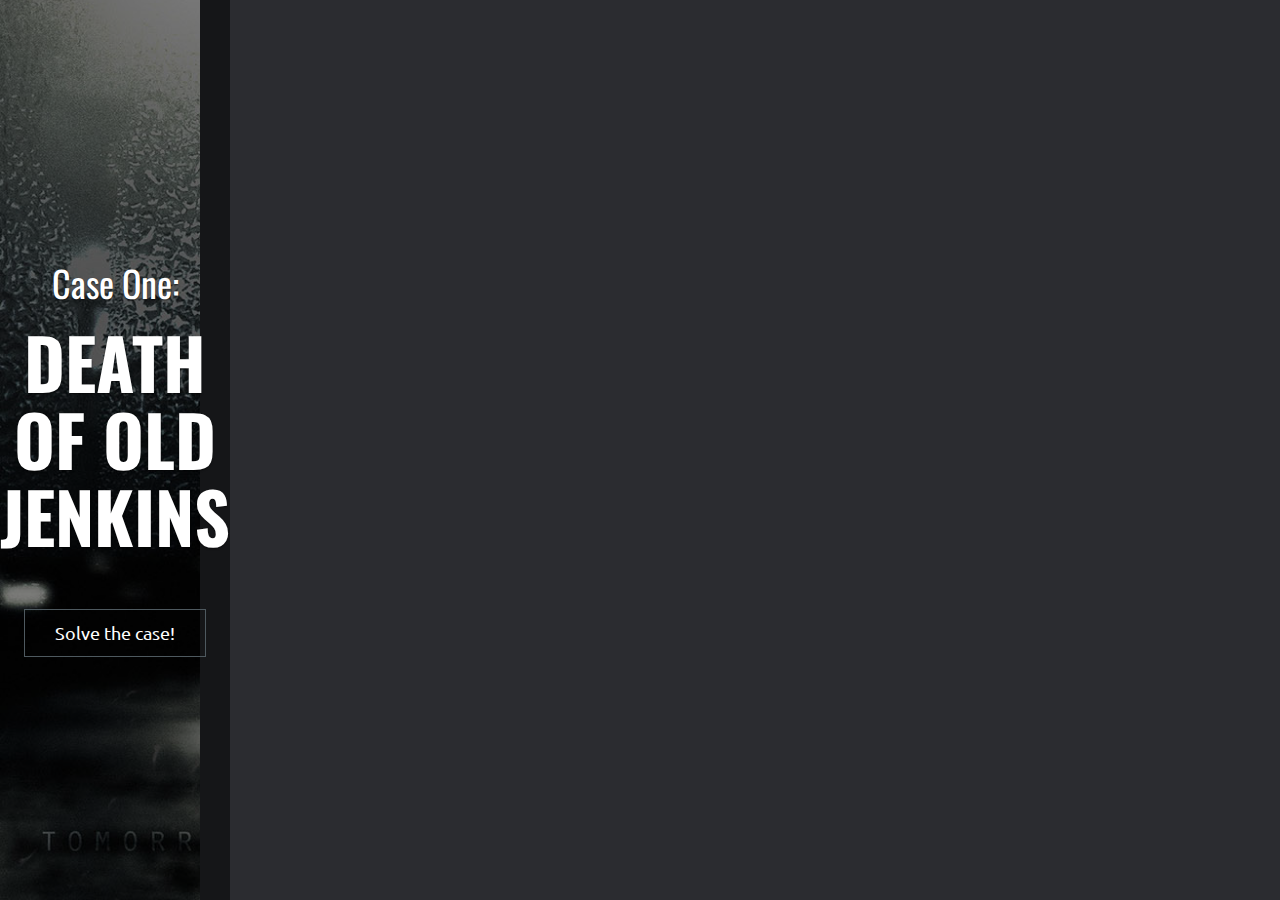
==== docs/index.html @ d70f4d4a "Add files via upload" ====
<!DOCTYPE html>
<!--[if lt IE 7]>      <html class="no-js lt-ie9 lt-ie8 lt-ie7"> <![endif]-->
<!--[if IE 7]>         <html class="no-js lt-ie9 lt-ie8"> <![endif]-->
<!--[if IE 8]>         <html class="no-js lt-ie9"> <![endif]-->
<!--[if gt IE 8]><!--> <html class="no-js"> <!--<![endif]-->
    <head>
		<meta http-equiv="Content-Type" content="text/html; charset=UTF-8">
        <meta name="description" content="Meghna One page parallax responsive HTML Template ">

        <meta name="author" content="Muhammad Morshed">

        <title>UBICxIllumina</title>

		<!-- Mobile Specific Meta
		================================================== -->
        <meta name="viewport" content="width=device-width, initial-scale=1">

		<!-- Favicon -->
		<link rel="shortcut icon" type="image/x-icon" href="img/favicon.png" />

		<!-- CSS
		================================================== -->
		<!-- Fontawesome Icon font -->
        <link rel="stylesheet" href="css/font-awesome.min.css">
		<!-- bootstrap.min css -->
        <link rel="stylesheet" href="css/bootstrap.min.css">
		<!-- Animate.css -->
        <link rel="stylesheet" href="css/animate.css">
		<!-- Owl Carousel -->
        <link rel="stylesheet" href="css/owl.carousel.css">
		<!-- Grid Component css -->
        <link rel="stylesheet" href="css/component.css">
		<!-- Slit Slider css -->
        <link rel="stylesheet" href="css/slit-slider.css">
		<!-- Main Stylesheet -->
        <link rel="stylesheet" href="css/main.css">
		<!-- Media Queries -->
        <link rel="stylesheet" href="css/media-queries.css">

		<!--
		Google Font
		=========================== -->

		<!-- Oswald / Title Font -->
		<link href='http://fonts.googleapis.com/css?family=Oswald:400,300' rel='stylesheet' type='text/css'>
		<!-- Ubuntu / Body Font -->
		<link href='http://fonts.googleapis.com/css?family=Ubuntu:400,300' rel='stylesheet' type='text/css'>

		<!-- Modernizer Script for old Browsers -->
        <script src="js/modernizr-2.6.2.min.js"></script>


		<script>
		  (function(i,s,o,g,r,a,m){i['GoogleAnalyticsObject']=r;i[r]=i[r]||function(){
		  (i[r].q=i[r].q||[]).push(arguments)},i[r].l=1*new Date();a=s.createElement(o),
		  m=s.getElementsByTagName(o)[0];a.async=1;a.src=g;m.parentNode.insertBefore(a,m)
		  })(window,document,'script','//www.google-analytics.com/analytics.js','ga');

		  ga('create', 'UA-54152927-1', 'auto');
		  ga('send', 'pageview');

		</script>

    </head>

    <body id="body">
	    <!--
	    Start Preloader
	    ==================================== -->
		<div id="loading-mask">
			<div class="loading-img">
				<img alt="Meghna Preloader" src="img/preloader.gif"  />
			</div>
		</div>
        <!--
        End Preloader
        ==================================== -->

        <!--
        Welcome Slider
        ==================================== -->
		<section id="home">

            <div id="slitSlider" class="sl-slider-wrapper">
				<div class="sl-slider">

					<!-- single slide item -->
					<div class="sl-slide" data-orientation="horizontal" data-slice1-rotation="-25" data-slice2-rotation="-25" data-slice1-scale="2" data-slice2-scale="2">
						<div class="sl-slide-inner">
							<div class="bg-img bg-img-1"></div>
						<div class="carousel-caption">
							<div>
								<!--<img class="wow fadeInUp" src="img/meghna.png" alt="Meghna"> -->
                <h1 data-wow-duration="500ms"  data-wow-delay="500ms" class="heading animated fadeInRight">Case One:</h1>
								<h2 data-wow-duration="500ms"  data-wow-delay="500ms" class="heading animated fadeInRight">Death of Old Jenkins</h2>
                <a class="btn btn-transparent" href="main.html">Solve the case!</a>
							</div>
						</div>
						</div>
					</div>

					<!-- /single slide item -->

					<!-- single slide item
					<div class="sl-slide" data-orientation="vertical" data-slice1-rotation="10" data-slice2-rotation="-15" data-slice1-scale="1.5" data-slice2-scale="1.5">
						<div class="sl-slide-inner">
							<div class="bg-img bg-img-2"></div>
						<div class="carousel-caption">
							<div>
								<h2 class="heading animated fadeInDown">Highly Responsive</h2>
								<h3 class="animated fadeInUp">With all Mejor Browser support including IE 9</h3>
								<a class="btn btn-green animated fadeInUp" href="#">Get Started</a>
							</div>
						</div>
						</div>
					</div>
					<!-- /single slide item -->

					<!-- single slide item
					<div class="sl-slide" data-orientation="horizontal" data-slice1-rotation="3" data-slice2-rotation="3" data-slice1-scale="2" data-slice2-scale="1">
						<div class="sl-slide-inner">
							<div class="bg-img bg-img-3"></div>
						<div class="carousel-caption">
							<div>
								<h2 class="heading animated fadeInRight">One Page Parallax HTML Template</h2>
								<h3 class="animated fadeInLeft">Clean and Professional Design</h3>
								<a class="btn btn-green animated fadeInUp" href="#">Learn More</a>
							</div>
						</div>
						</div>
					</div>
					<!-- /single slide item -->
<!--
				</div><!-- /sl-slider

				<nav id="nav-arrows" class="nav-arrows">
					<span class="nav-arrow-prev">Previous</span>
					<span class="nav-arrow-next">Next</span>
				</nav>

				<nav id="nav-dots" class="nav-dots">
					<span class="nav-dot-current"></span>
					<span></span>
					<span></span>
				</nav>

			</div><!-- /slider-wrapper -->
		</section>
		<!--/#home section-->

        <!--
        Fixed Navigation
        ==================================== -->



        <!--
        End Fixed Navigation
        ==================================== -->

		<!--
		Start About Section
		==================================== -->

					<!-- End About item -->


					<!-- About item -->




		<!--
		Start Main Features
		==================================== -->




		<!-- Start Services Section
		==================================== -->


		<!-- Start Portfolio Section
		=========================================== -->



		<!-- Start Team Skills
		=========================================== -->


		<!-- Start Our Team
		=========================================== -->


		<!-- Start Twitter Feed
		=========================================== -->

		<!--
		Start Blog Section
		=========================================== -->


		<!-- end Contact Area
		========================================== -->
<!--
		<footer id="footer" class="bg-one">
			<div class="container">
			    <div class="row wow fadeInUp" data-wow-duration="500ms">
					<div class="col-lg-12">
-->
						<!-- Footer Social Links -->
	<!--					<div class="social-icon">
							<ul>
								<li><a href="#"><i class="fa fa-facebook"></i></a></li>
								<li><a href="#"><i class="fa fa-twitter"></i></a></li>
								<li><a href="#"><i class="fa fa-google-plus"></i></a></li>
								<li><a href="#"><i class="fa fa-youtube"></i></a></li>
								<li><a href="#"><i class="fa fa-linkedin"></i></a></li>
								<li><a href="#"><i class="fa fa-dribbble"></i></a></li>
								<li><a href="#"><i class="fa fa-pinterest"></i></a></li>
							</ul>
						</div>
						<!--/. End Footer Social Links -->

						<!-- copyright -->
<!--						<div class="copyright text-center">
							<a href="index.html">
							<!--	<img src="img/logo-meghna.png" alt="Meghna" />
							</a>
							<br />

							<p>Design And Developed by <a href="http://www.themefisher.com"> Themefisher Team</a>. Copyright &copy; 2015. All Rights Reserved.</p>
						</div>
						<!-- /copyright

					</div>
				</div> <!-- end row
			</div> <!-- end container
		</footer> <!-- end footer
-->
		<!-- Back to Top
		============================== -->
		<a href="javascript:;" id="scrollUp">
			<i class="fa fa-angle-up fa-2x"></i>
		</a>

		<!-- end Footer Area
		========================================== -->

		<!--
		Essential Scripts
		=====================================-->

		<!-- Main jQuery -->
		<script src="js/jquery-1.11.0.min.js"></script>
		<!-- Bootstrap 3.1 -->
		<script src="js/bootstrap.min.js"></script>
		<!-- Slitslider -->
		<script src="js/jquery.slitslider.js"></script>
		<script src="js/jquery.ba-cond.min.js"></script>
		<!-- Parallax -->
		<script src="js/jquery.parallax-1.1.3.js"></script>
		<!-- Owl Carousel -->
		<script src="js/owl.carousel.min.js"></script>
		<!-- Portfolio Filtering -->
		<script src="js/jquery.mixitup.min.js"></script>
		<!-- Custom Scrollbar -->
		<script src="js/jquery.nicescroll.min.js"></script>
		<!-- Jappear js -->
		<script src="js/jquery.appear.js"></script>
		<!-- Pie Chart -->
		<script src="js/easyPieChart.js"></script>
		<!-- jQuery Easing -->
		<script src="js/jquery.easing-1.3.pack.js"></script>
		<!-- tweetie.min -->
		<script src="js/tweetie.min.js"></script>
		<!-- Google Map API -->
		<script type="text/javascript" src="http://maps.google.com/maps/api/js?sensor=false"></script>
		<!-- Highlight menu item -->
		<script src="js/jquery.nav.js"></script>
		<!-- Sticky Nav -->
		<script src="js/jquery.sticky.js"></script>
		<!-- Number Counter Script -->
		<script src="js/jquery.countTo.js"></script>
		<!-- wow.min Script -->
		<script src="js/wow.min.js"></script>
		<!-- For video responsive -->
		<script src="js/jquery.fitvids.js"></script>
		<!-- Grid js -->
		<script src="js/grid.js"></script>
		<!-- Custom js -->
		<script src="js/custom.js"></script>

    </body>
</html>
---- docs/css/component.css ----
#og-grid > .mix{
	display: none;
}

.og-grid {
	list-style: none;
	padding: 20px 0;
	margin: 0 auto;
	text-align: center;
	width: 100%;
}

.og-grid li {
	display: inline-block;
	margin: 0 0 3px 0;
	vertical-align: top;
	height: 250px;
    width: 300px;
}

.og-grid li > a,
.og-grid li > a img {
	border: none;
	outline: none;
	display: block;
	position: relative;
    max-width: 100%;
    height: 250px;
}

.og-grid li.og-expanded > a::after {
	top: auto;
	border: solid transparent;
	content: " ";
	height: 0;
	width: 0;
	position: absolute;
	pointer-events: none;
	border-bottom-color: #43464B;
	border-width: 15px;
	left: 50%;
	margin: -20px 0 0 -15px;
}

.og-expander {
	position: absolute;
	background-color: rgba(242,242,242,.1);
	top: auto;
	left: 0;
	width: 100%;
	margin-top: 10px;
	text-align: left;
	height: 0;
	overflow: hidden;
}

.og-expander-inner {
	padding: 50px 30px;
	height: 100%;
    color: #ddd;
}

.og-close {
	position: absolute;
	width: 40px;
	height: 40px;
	top: 20px;
	right: 20px;
	cursor: pointer;
}

.og-close::before,
.og-close::after {
	content: '';
	position: absolute;
	width: 100%;
	top: 50%;
	height: 1px;
	background: #888;
	-webkit-transform: rotate(45deg);
	-moz-transform: rotate(45deg);
	transform: rotate(45deg);
}

.og-close::after {
	-webkit-transform: rotate(-45deg);
	-moz-transform: rotate(-45deg);
	transform: rotate(-45deg);
}

.og-close:hover::before,
.og-close:hover::after {
	background: #fff;
}

.og-fullimg,
.og-details {
	width: 50%;
	float: left;
	height: 100%;
	overflow: hidden;
	position: relative;
}

.og-details {
	padding: 0 40px 0 20px;
}

.og-fullimg {
	text-align: center;
}

.og-fullimg img {
	display: inline-block;
	max-height: 100%;
	max-width: 100%;
}

.og-details h3 {
	font-size: 28px;
	font-weight: 300;
	margin-bottom: 10px;
	padding: 40px 0 10px;
	text-transform: capitalize;
}

.og-details p {
	font-weight: 400;
	font-size: inherit;
	line-height: 22px;
	color: inherit;
}

.og-details a {
	font-size: 16px;
	color: #999;
	text-transform: capitalize;
	padding: 10px 20px;
	border: 2px solid #999;
	display: inline-block;
	margin: 30px 0 0;
	outline: none;
}

.og-details a::before {
	content: '\2192';
    display: inline-block;
    float: right;
    margin-left: 10px;
}

.og-details a:hover {
	border-color: #ddd;
	color: #ddd;
}

.og-loading {
	width: 20px;
	height: 20px;
	border-radius: 50%;
	background: #ddd;
	box-shadow: 0 0 1px #ccc, 15px 30px 1px #ccc, -15px 30px 1px #ccc;
	position: absolute;
	top: 50%;
	left: 50%;
	margin: -25px 0 0 -25px;
	-webkit-animation: loader 0.5s infinite ease-in-out both;
	-moz-animation: loader 0.5s infinite ease-in-out both;
	animation: loader 0.5s infinite ease-in-out both;
}

@-webkit-keyframes loader {
	0% { background: #ddd; }
	33% { background: #ccc; box-shadow: 0 0 1px #ccc, 15px 30px 1px #ccc, -15px 30px 1px #ddd; }
	66% { background: #ccc; box-shadow: 0 0 1px #ccc, 15px 30px 1px #ddd, -15px 30px 1px #ccc; }
}

@-moz-keyframes loader {
	0% { background: #ddd; }
	33% { background: #ccc; box-shadow: 0 0 1px #ccc, 15px 30px 1px #ccc, -15px 30px 1px #ddd; }
	66% { background: #ccc; box-shadow: 0 0 1px #ccc, 15px 30px 1px #ddd, -15px 30px 1px #ccc; }
}

@keyframes loader {
	0% { background: #ddd; }
	33% { background: #ccc; box-shadow: 0 0 1px #ccc, 15px 30px 1px #ccc, -15px 30px 1px #ddd; }
	66% { background: #ccc; box-shadow: 0 0 1px #ccc, 15px 30px 1px #ddd, -15px 30px 1px #ccc; }
}

@media screen and (max-width: 830px) {

	.og-expander h3 { font-size: 32px; }
	.og-expander p { font-size: 13px; }
	.og-expander a { font-size: 12px; }

}

@media screen and (max-width: 650px) {

	.og-fullimg { display: none; }
	.og-details { float: none; width: 100%; }
	
}
---- docs/css/slit-slider.css ----
.sl-slider-wrapper {
	width: 800px;
	height: 400px;
	margin: 0 auto;
	position: relative;
	overflow: hidden;
}

.sl-slider {
	position: absolute;
	top: 0;
	left: 0;
}

/* Slide wrapper and slides */

.sl-slide,
.sl-slides-wrapper,
.sl-slide-inner {
	position: absolute;
	width: 100%;
	height: 100%;
	top: 0;
	left: 0;
} 

.sl-slide {
	z-index: 1;
}

/* The duplicate parts/slices */

.sl-content-slice {
	overflow: hidden;
	position: absolute;
	-webkit-box-sizing: content-box;
	-moz-box-sizing: content-box;
	box-sizing: content-box;
	background: #fff;
	-webkit-backface-visibility: hidden;
	-moz-backface-visibility: hidden;
	-o-backface-visibility: hidden;
	-ms-backface-visibility: hidden;
	backface-visibility: hidden;
	opacity : 1;
}

/* Horizontal slice */

.sl-slide-horizontal .sl-content-slice {
	width: 100%;
	height: 50%;
	left: -200px;
	-webkit-transform: translateY(0%) scale(1);
	-moz-transform: translateY(0%) scale(1);
	-o-transform: translateY(0%) scale(1);
	-ms-transform: translateY(0%) scale(1);
	transform: translateY(0%) scale(1);
}

.sl-slide-horizontal .sl-content-slice:first-child {
	top: -200px;
	padding: 200px 200px 0px 200px;
}

.sl-slide-horizontal .sl-content-slice:nth-child(2) {
	top: 50%;
	padding: 0px 200px 200px 200px;
}

/* Vertical slice */

.sl-slide-vertical .sl-content-slice {
	width: 50%;
	height: 100%;
	top: -200px;
	-webkit-transform: translateX(0%) scale(1);
	-moz-transform: translateX(0%) scale(1);
	-o-transform: translateX(0%) scale(1);
	-ms-transform: translateX(0%) scale(1);
	transform: translateX(0%) scale(1);
}

.sl-slide-vertical .sl-content-slice:first-child {
	left: -200px;
	padding: 200px 0px 200px 200px;
}

.sl-slide-vertical .sl-content-slice:nth-child(2) {
	left: 50%;
	padding: 200px 200px 200px 0px;
}

/* Content wrapper */
/* Width and height is set dynamically */
.sl-content-wrapper {
	position: absolute;
}

.sl-content {
	width: 100%;
	height: 100%;
	background: #fff;
}

/* Default styles for background colors */
.sl-slide-horizontal .sl-slide-inner {
	background: #ddd;
}

.sl-slide-vertical .sl-slide-inner {
	background: #ccc;
}

/* ======================================================================================== */
/*	Custom Style
/* ======================================================================================== */

#home .sl-slider-wrapper {
	width: 100%;
	overflow: hidden;
	position: relative;
}

#home .bg-img {
	padding: 200px;
	-webkit-box-sizing: content-box;
	-moz-box-sizing: content-box;
	box-sizing: content-box;
	position: absolute;
	top: -200px;
	left: -200px;
	width: 100%;
	height: 100%;
	-webkit-background-size: cover;
	-moz-background-size: cover;
	background-size: cover;
	background-position: center center;
}

/* Custom navigation arrows */

.nav-arrows span {
	position: absolute;
	z-index: 2000;
	top: 50%;
	width: 40px;
	height: 40px;
	border: 8px solid #ddd;
	border: 8px solid rgba(150,150,150,0.4);
	text-indent: -90000px;
	margin-top: -40px;
	cursor: pointer;
	
	-webkit-transform: rotate(45deg);
	-moz-transform: rotate(45deg);
	-o-transform: rotate(45deg);
	-ms-transform: rotate(45deg);
	transform: rotate(45deg);
}

.nav-arrows span:hover {
	border-color: rgba(150,150,150,0.9);
}

.nav-arrows span.nav-arrow-prev {
	left: 5%;
	border-right: none;
	border-top: none;
}

.nav-arrows span.nav-arrow-next {
	right: 5%;
	border-left: none;
	border-bottom: none;
}

/* Custom navigation dots */

.nav-dots {
	text-align: center;
	position: absolute;
	bottom: 2%;
	height: 30px;
	width: 100%;
	left: 0;
	z-index: 1000;
	display: none;
}

.nav-dots span {
	display: inline-block;
	position: relative;
	width: 16px;
	height: 16px;
	border-radius: 50%;
	margin: 3px;
	background: #ddd;
	background: rgba(150,150,150,0.4);
	cursor: pointer;
	box-shadow: 
		0 1px 1px rgba(255,255,255,0.4), 
		inset 0 1px 1px rgba(0,0,0,0.1);
}

#home .nav-dots span {
	background: rgba(150,150,150,0.1);
	margin: 6px;
	-webkit-transition: all 0.2s;
	-moz-transition: all 0.2s;
	-ms-transition: all 0.2s;
	-o-transition: all 0.2s;
	transition: all 0.2s;
	box-shadow: 
		0 1px 1px rgba(255,255,255,0.4), 
		inset 0 1px 1px rgba(0,0,0,0.1),
		0 0 0 2px rgba(255,255,255,0.5);
}

#home .nav-dots span.nav-dot-current,
#home .nav-dots span:hover {
	box-shadow: 
		0 1px 1px rgba(255,255,255,0.4), 
		inset 0 1px 1px rgba(0,0,0,0.1),
		0 0 0 5px rgba(255,255,255,0.5);
}

.nav-dots span.nav-dot-current:after {
	content: "";
	position: absolute;
	width: 10px;
	height: 10px;
	top: 3px;
	left: 3px;
	border-radius: 50%;
	background: rgba(255,255,255,0.8);
}

/* Content elements */

#home .bg-img-1 {
	background-image: url(../img/slides/1.jpg);
}
#home .bg-img-2 {
	background-image: url(../img/slides/2.jpg);
}
#home .bg-img-3 {
	background-image: url(../img/slides/3.jpg);
}
---- docs/css/main.css ----
/*
Template Name: Meghna Responsive HTML5/CSS3 Portfolio Template
Author: Muhammad Morshed
Author URI: http://themeforest.net/user/morsheds
Description: Meghna Responsive HTML5/CSS3 Portfolio Template
Version: 1.0
Tags: one-page, single-page, portfolio, custom-colors, post-formats, responsive, html5, css3
*/


/* Table of Content
==================================================
	#Home
	#Navigation
	#About
	#Service
	#Portfolio
	#Our Team
	#Pricing
	#Blog
	#Contact
*/


/*=================================================================
	Basic Setup
==================================================================*/

body {
    background-color: #2B2C30;
	font-family: 'Ubuntu', 'Arial', sans-serif;
    line-height: 1.5;
    color: #ddd;
}

ol, ul {
    margin: 0;
    padding: 0;
    list-style: none;
}

figure {
    margin: 0;
}

a {
    color: #fff;
	
	-webkit-transition: all .3s ease-in 0s;
	   -moz-transition: all .3s ease-in 0s;
		 -o-transition: all .3s ease-in 0s;
			transition: all .3s ease-in 0s;
}

iframe {
    border: 0;
}

a, a:focus, a:hover {
    text-decoration: none;
    outline: 0;
}

a:focus, a:hover {
    color: #6CB670;
}

h1, h2, h3, h4, h5, h6 {
    font-family: oswald;
    font-weight: 400;
}

.kill-margin-bottom {
	margin-bottom: 0 !important;
}

.btn {
    background-color: transparent;
    color: #fff;
    padding: 10px 30px;
	border-radius: 0;
    margin-top: 15px;
	
	-webkit-transition: all .5s ease-in 0s;
	   -moz-transition: all .5s ease-in 0s;
		 -o-transition: all .5s ease-in 0s;
			transition: all .5s ease-in 0s;
}

.btn:focus {
	color: #ddd;
}

.btn-green {
    background-color: #6cb670;
}

.btn-green:focus, 
.btn-green:hover {
    background-color: #2F383D;
	color: #fff;
}

.btn-transparent {
	border: 1px solid #4e595f;
}

.btn-transparent:focus {
    background-color: transparent;
    border-color: #6cb670;
}

.btn-transparent:hover {
    background-color: #6cb670;
	border: 1px solid transparent;
    color: #fff;
}

.form-control {
	background-color: #2f383d;
	border-radius: 0;
	padding: 5px 10px;
	border: 0 none;
	color: #ddd;
}

.form-control:focus {
	box-shadow: 0 0 0;
}

.form-control::-webkit-input-placeholder { /*  Chrome, Safari, Opera  */
   color: #ddd;
}

.form-control:-moz-placeholder { /* Firefox 18- */
   color: #ddd;  
}

.form-control::-moz-placeholder {  /* Firefox 19+ */
   color: #ddd;  
}

.form-control:-ms-input-placeholder {  /*  Internet Explorer  */
   color: #ddd;  
}


#loading-mask {
    background: #333439;
    height: 100%;
    left: 0;
    opacity: 1;
    filter: alpha(opacity=100);
    position: fixed;
    text-align: center;
    top: 0;
    width: 100%;
    z-index: 999999999;
}

.loading-img {
    height: 100%;
    left: 0;
    position: fixed;
    top: 50%;
    width: 100%;
}

.border {
    border-top: 1px solid #fff;
    height: 1px;
    margin: 15px auto 0;
    position: relative;
    width: 35%;
}

.border:before {
    background-color: #fff;
    border: 1px ridge #fff;
    content: "";
    height: 10px;
    left: 50%;
    margin-left: -20px;
    position: absolute;
    top: -5px;
    width: 40px;
}

.title {
    padding-bottom: 60px;
}

.title h2 {
    text-transform: uppercase;
    font-weight: 700;
    font-size: 38px;
    color: #fff;
}

.color {
    color: #6CB670;
}

.sub-title {
    padding: 0 0 50px;
}

.sub-title > h3 {
    border-left: 3px solid #ddd;
    border-right: 3px solid #ddd;
    display: inline-block;
    padding: 5px 25px;
    text-transform: uppercase;
}

.btn.active:focus, .btn:active:focus, .btn:focus {
    outline: 0;
}

.bg-one {
    background-color: #333439;
}

.parallax-section {
	background-attachment: fixed !important;
	background-position: center center;
	background-repeat: no-repeat;
	background-size: cover;
}


/*=================================================================
	Home Slider
==================================================================*/

#home {
    position: relative;
}

#slitSlider .carousel-caption {
	padding: 0;
    display: table;
    height: 100%;
    width: 100%;
    min-height: 100%;
    left: 0;
    top: 0;
    z-index: 11;
	background-color: rgba(0,0,0,.5);
}

#slitSlider .carousel-caption a {
    font-size: 18px;
}

#slitSlider .carousel-caption > div {
    vertical-align: middle;
    display: table-cell;
}

#slitSlider .carousel-caption h2 {
    color: #FFF;
    font-family: Oswald, sans-serif;
    font-size: 70px;
    font-weight: 700;
    margin-bottom: 40px;
    text-transform: uppercase;
}

#slitSlider .carousel-caption h3 {
    color: #FFF;
    font-family: Oswald, sans-serif;
    font-size: 40px;
    font-weight: 700;
    margin-bottom: 59px;
}



/*=================================================================
	Navigation
==================================================================*/

.navbar-inverse {
	background-color: #2B2C30;
	width: 100%;
	z-index: 99;
}

.navbar {
  border-bottom: 1px solid #666;
  margin-bottom: 0;
}

.navbar-brand {
	height: auto;
	padding: 8px 0;
}

.navbar-brand h1 {
	margin: 0;
}

.navbar-inverse .navbar-nav > li > a {
    color: #fff;
    font-size: 14px;
    line-height: 26px;
    padding: 20px 15px;

	-webkit-transition: background .5s ease-in-out 0s;
	   -moz-transition: background .5s ease-in-out 0s;
		 -o-transition: background .5s ease-in-out 0s;
			transition: background .5s ease-in-out 0s;
}

.navbar-inverse .navbar-nav > li.current > a {
    color: #6cb670;
    background-color: #2f3238;
}

.navbar-inverse .navbar-nav > li > a:hover {
    color: #6cb670;
}


/*=================================================================
	About us section
==================================================================*/

#about {
    padding: 70px 0;
}

.icon-box {
	position: relative;
	width: 160px; 
	height: 92.38px;
	background-color: transparent;
	margin: 46.19px auto 60px;
	padding: 20px 0;
	border-left: solid 3px #ddd;
	border-right: solid 3px #ddd;
	
	-webkit-transform: translateZ(0px);
	   -moz-transform: translateZ(0px);
		-ms-transform: translateZ(0px);
		 -o-transform: translateZ(0px);
			transform: translateZ(0px);

	-webkit-transition-duration: 0.3s;
	   -moz-transition-duration: 0.3s;
		 -o-transition-duration: 0.3s;
			transition-duration: 0.3s;

	-webkit-transition-property: transform;
	   -moz-transition-property: transform;
		 -o-transition-property: transform;
			transition-property: transform;
}

.icon-box:hover {
	-webkit-transform: translateY(-10px);
	   -moz-transform: translateY(-10px);
		-ms-transform: translateY(-10px);
		 -o-transform: translateY(-10px);
			transform: translateY(-10px);
}

.icon-box:before,
.icon-box:after {
	content: "";
	position: absolute;
	z-index: 1;
	width: 113.14px;
	height: 113.14px;
	background-color: inherit;
	left: 20.4315px;

	-webkit-transform: scaleY(0.5774) rotate(-45deg);
	   -moz-transform: scaleY(0.5774) rotate(-45deg);
		-ms-transform: scaleY(0.5774) rotate(-45deg);
		 -o-transform: scaleY(0.5774) rotate(-45deg);
			transform: scaleY(0.5774) rotate(-45deg);
}

.icon-box:before {
	top: -56.5685px;
	border-top: solid 4.2426px #ddd;
	border-right: solid 4.2426px #ddd;
}

.icon-box:after {
	bottom: -56.5685px;
	border-bottom: solid 4.2426px #ddd;
	border-left: solid 4.2426px #ddd;
}

/*=================================================================
	Our Benefits
==================================================================*/

#main-features {
    padding: 70px 0;
}

.feature-media {
	margin-bottom: 30px;
}

.feature-desc a {
	margin-right: 20px;
}


/*=================================================================
	Item counter section
==================================================================*/

#counter {
    background-image: url(../img/parallax/city.jpg);
    padding: 70px 0;
}

.counters-item {
    border: 1px solid #4e595f;
    padding-bottom: 30px;
}

.counters-item > div {
    margin: 10px 0;
}

.counters-item span {
    display: inline;
    font-family: Oswald, sans-serif;
    font-size: 35px;
    line-height: 50px;
}

.counters-item i {
    margin-bottom: 15px;
}

.counters-item h3 {
	font-family: Ubuntu,sans-serif;
	font-size: 20px;
	margin: 0;
}


/*=================================================================
	Services section
==================================================================*/

#services {
    padding: 70px 0 100px;
}

#services .title {
    padding-bottom: 125px;
}

.service-block {
    padding: 50px 20px;
    border-left: 1px solid #4e595f;
    border-top: 1px solid #4e595f;
    margin-bottom: 40px;
	
	-webkit-box-shadow:2px 2px 5px rgba(44, 44, 44, .3), 13px 13px 0 rgba(256, 256, 256, .7);
	   -moz-box-shadow:2px 2px 5px rgba(44, 44, 44, .3), 13px 13px 0 rgba(256, 256, 256, .7);
			box-shadow:2px 2px 5px rgba(44, 44, 44, .3), 13px 13px 0 rgba(256, 256, 256, .7);
}

.service-icon {
    margin-bottom: 40px;
}

.service-block h3 {
	text-transform: uppercase;
}



/*=================================================================
	Portfolio section
==================================================================*/

#showcase {
    padding: 75px 0;
}

.portfolio-filter {
    margin-bottom: 15px;
}

.portfolio-filter ul li {
    display: inline;
}

.portfolio-filter ul li a {
	color: #ddd;
	display: inline-block;
	font-size: 14px;
	margin: 0 10px;
	padding: 5px 15px;
	position: relative;
}

.portfolio-filter ul li a::before {
	position: absolute;
	top: 0;
	left: 0;
	width: 100%;
	height: 2px;
	background: #63B670;
	content: '';
	
	-webkit-transition: top 0.3s;
	   -moz-transition: top 0.3s;
		 -o-transition: top 0.3s;
			transition: top 0.3s;
}

.portfolio-filter ul li a::after {
	position: absolute;
	top: 0;
	left: 0;
	width: 2px;
	height: 2px;
	background: #63B670;
	content: '';
	
	-webkit-transition: height 0.3s;
	   -moz-transition: height 0.3s;
		 -o-transition: height 0.3s;
			transition: height 0.3s;
}

.portfolio-filter ul li a:hover::before {
	top: 100%;
	opacity: 1;
}

.portfolio-filter ul li a:hover::after {
	height: 100%;
}

.og-grid .mix > a {
	display:block;
	overflow:hidden;
	position:relative;
}

.og-grid .mix a img {
	-webkit-transition: all 0.6s ease 0s;
	   -moz-transition: all 0.6s ease 0s;
		 -o-transition: all 0.6s ease 0s;
			transition: all 0.6s ease 0s;
}

.og-grid .mix a:hover img {
	-webkit-transform: scale(1.4) rotate(15deg);
	   -moz-transform: scale(1.4) rotate(15deg);
		-ms-transform: scale(1.4) rotate(15deg);
		 -o-transform: scale(1.4) rotate(15deg);
			transform: scale(1.4) rotate(15deg);
}

.hover-mask {
    top: 0;
    left: 0;
    width: 100%;
    height: 100%;
    position: absolute;
    background-color: rgba(43, 44, 48, 0.8);
	
	opacity: 0;
	filter: alpha(opacity=0);
	
	-webkit-transition: all 600ms ease-out 0s;	
	   -moz-transition: all 600ms ease-out 0s;
		 -o-transition: all 600ms ease-out 0s;
		    transition: all 600ms ease-out 0s;
		  
	-webkit-transform: rotateY(180deg) scale(0.5,0.5);
	   -moz-transform: rotateY(180deg) scale(0.5,0.5);
		-ms-transform: rotateY(180deg) scale(0.5,0.5);
		 -o-transform: rotateY(180deg) scale(0.5,0.5);
			transform: rotateY(180deg) scale(0.5,0.5);	
}

.hover-mask h3 {
	color: #ddd;
	font-size: 20px;
	position: relative;
	text-transform: uppercase;
	top: 110px;
}

.hover-mask span {
	border: 2px solid #ddd;
	border-radius: 50px;
	color: #ddd;
	display: inline-block;
	height: 50px;
	left: 42%;
	padding: 11px 0;
	position: absolute;
	text-align: center;
	top: 22%;
	width: 50px;
}

.og-grid .mix a:hover .hover-mask {
	opacity: 1;
	filter: alpha(opacity=100);
	
	-webkit-transform: rotateY(0deg) scale(1,1);
	   -moz-transform: rotateY(0deg) scale(1,1);
		-ms-transform: rotateY(0deg) scale(1,1);
		 -o-transform: rotateY(0deg) scale(1,1);
		    transform: rotateY(0deg) scale(1,1);
}


/*=================================================================
	Our skills
==================================================================*/

#team-skills {
    padding: 70px 0;
    background-image: url(../img/parallax/skills.jpg);
}

.skill-chart > h3 {
    border-bottom: 1px solid;
    margin: 25px 0 15px;
    padding-bottom: 10px;
}

.chart {
    display: block;
    position: relative;
}

.percent {
    display: inline-block;
    font-size: 1.6em;
    height: 150px;
    line-height: 150px;
    text-align: center;
    width: 150px;
    z-index: 2;
}

.chart canvas {
    left: 50%;
    margin-left: -75px;
    position: absolute;
    top: 0;
}

.percent:after {
    content: '%';
    margin-left: .1em;
    font-size: .8em;
}



/*=================================================================
	Our Team
==================================================================*/

#our-team {
    padding: 70px 0;
}

.about-team {
    color: #fff;
    padding-bottom: 40px;
}

.about-team .title h1 {
    color: #fff;
}

.team-mate {
	background-color: #303136;
	border: 1px solid #4e595f;
}

.member-photo {
	overflow: hidden;
	position: relative;
}

.member-photo img {
	-webkit-transition: all 0.6s ease 0s;
	   -moz-transition: all 0.6s ease 0s;
		 -o-transition: all 0.6s ease 0s;
			transition: all 0.6s ease 0s;
}

.member-photo:hover img {
	-webkit-transform: scale(1.2);
	   -moz-transform: scale(1.2);
		-ms-transform: scale(1.2);
		 -o-transform: scale(1.2);
			transform: scale(1.2);
}

.member-title {
	border-bottom: 1px solid #4e595f;
	padding: 10px 15px;
}


.member-photo .mask {
    background-color: rgba(43, 44, 48, 0.8);
    position: absolute;
    text-align: center;
    height: 100%;
    width: 100%;
    left: 0;
    top: 0;
	
	opacity: 0;
	filter: alpha(opacity=0);
	
	-webkit-transition: all 600ms ease-out 0s;	
	   -moz-transition: all 600ms ease-out 0s;
		 -o-transition: all 600ms ease-out 0s;
		    transition: all 600ms ease-out 0s;
		  
	-webkit-transform: rotateY(180deg) scale(0.5,0.5);
	   -moz-transform: rotateY(180deg) scale(0.5,0.5);
		-ms-transform: rotateY(180deg) scale(0.5,0.5);
		 -o-transform: rotateY(180deg) scale(0.5,0.5);
			transform: rotateY(180deg) scale(0.5,0.5);	
}

.member-photo:hover .mask {
    cursor: pointer;
	opacity: 1;
	filter: alpha(opacity=100);
	
	-webkit-transform: rotateY(0deg) scale(1,1);
	   -moz-transform: rotateY(0deg) scale(1,1);
		-ms-transform: rotateY(0deg) scale(1,1);
		 -o-transform: rotateY(0deg) scale(1,1);
		    transform: rotateY(0deg) scale(1,1);
}

.team-mate h3 {
	font-family: Ubuntu,sans-serif;
	font-size: 20px;
	margin: 0 0 5px;
}

.member-info {
	padding: 15px;
}

.mask ul {
    text-align: center;
    position: relative;
    top: 125px;
}

.mask ul li {
    display: inline-block;
    margin-right: 15px;
}

.mask ul li a {
    border: 1px solid #ddd;
    border-radius: 4px;
    color: #fff;
    display: block;
    font-size: 20px;
    height: 35px;
    line-height: 35px;
    text-align: center;
    width: 35px;
}

.mask ul li a:hover {
    background-color: #6cb670;
    border: 1px solid transparent;
}


/*=================================================================
	Twitter Feed
==================================================================*/

#twitter-feed {
	background-image: url("../img/parallax/twitter.jpg");
	padding-bottom: 100px;
	padding-top: 80px;
}

.twitter-bird span {
    border: 2px solid #6cb670;
    border-radius: 50px;
    color: #6cb670;
    display: inline-block;
    margin-bottom: 50px;
    height: 90px;
    width: 90px;
}

.twitter-bird span i {
    line-height: 90px;
}

.tweet {
    margin-bottom: 10px;
}

.tweet a {
    color: #6cb670;
}

/*=================================================================
	Pricing section
==================================================================*/

#pricing {
    padding: 70px 0;
}

.pricing {
	background-color: #2b2c30;
}

.price-title {
  background-color: #2b2c30;
  padding: 30px 0 20px;
}

.price-title > h3 {
    color: #6cb670;
    font-family: Oswald;
    font-weight: 700;
    margin: 0 0 10px;
    text-transform: uppercase;
}

.price-title > p {
    font-size: 18px;
    font-weight: 400;
}


.price-title .value {
	color: #6cb670;
	font-size: 30px;
}

.pricing li {
    border-top: 2px solid #3F4045;
    font-weight: 400;
    padding: 10px 0;
}

.pricing li:last-child {
    border-bottom: 2px solid #3F4045;
}

.pricing li:nth-child(2n) {
    background-color: #2F3035;
}

.pricing a.btn {
    text-transform: uppercase;
	margin: 20px 0;
}



/*=================================================================
	Testimonial section
==================================================================*/

#testimonial {
    background-image: url(../img/parallax/bicycle.jpg);
    padding: 70px 0;
}

#testimonials .owl-wrapper-outer {
  top: -25px;
}

.client-info {
  margin: 0 auto;
  width: 45%;
}

.client-thumb img {
  border-radius: 50%;
  margin: 0 auto;
  max-width: 115px;
  width: 100%;
}

.client-meta {
  margin: 0 0 10px;
}

.client-meta h3 {
  font-family: Ubuntu,sans-serif;
  font-size: 20px;
  margin: 15px 0 5px .0;
}

.client-meta span {
  font-size: 12px;
}

.client-comment .social-profile {
	text-align: center;
}

.client-comment .social-profile li {
	display:inline-block;
    margin: 0 6px 0 0;
}

.social-profile ul li {
    float: left;
    margin: 0 6px 0 0;
}

.social-profile a {
    color: #4e595f;
	display: block;
}

.social-profile li a i {
  line-height: 33px;
}

.social-profile li a:hover {
	color: #6CB670;
}

.owl-pagination,
.owl-buttons {
	text-align: center;
}

.owl-controls .owl-page {
    display: inline-block;
}

.owl-controls .owl-page span {
    background-color: transparent;
    border: 2px solid #fff;
    border-radius: 50px;
    display: block;
    height: 13px;
    margin: 0 4px;
    width: 13px;
    opacity: 1;
    filter: alpha(opacity=100);
}

.owl-controls .owl-page.active span,
.owl-controls .owl-page:hover span {
    background-color: #6cb670;
    border: 2px solid transparent;
}

.our-clients {
  margin: 30px 0 0;
}

#our-clietns .item img {
	max-width: 150px;
	width: 100%;
}

#our-clietns .owl-next, 
#our-clietns .owl-prev {
  border: 1px solid #ddd;
  border-radius: 50px;
  display: inline-block;
  margin: 45px 0 0;
  padding: 3px 15px;
  position: relative;
  text-align: center;
}

#our-clietns .owl-next i, 
#our-clietns .owl-prev i {
  line-height: 34px;
}

#our-clietns .owl-prev {
  margin-right: 15px;
}

#our-clients .item {
    margin: 10px;
}


/*=================================================================
	Latest Posts
==================================================================*/

#blog {
    padding-bottom: 110px;
    padding-top: 70px;
}

.note {
	background-color: #323338;
	border: 1px solid #4e595f;
}

.note .media-wrapper {
	border-bottom: 1px solid #4e595f;
}

.note .excerpt {
	padding: 0 10px 20px;
}

.note .excerpt h3 {
	font-size: 20px;
	line-height: 1.5;
	text-transform: capitalize;
}

.all-post {
	margin-top: 50px;
}


/*=================================================================
	Contact
==================================================================*/

#contact-us {
    padding: 70px 0 0;
}

.contact-form {
	margin-bottom: 40px;
}

.contact-form .form-control {
	background-color: transparent;
	border: 1px solid #4e595f;
	height: 38px;
}

.contact-form input:hover, 
.contact-form textarea:hover,
#contact-submit:hover {
    border-color: #6CB670;
}

#contact-submit {
	border: 1px solid #4e595f;
	padding: 12px 0;
	width: 100%;
	margin: 0;
}

.contact-form textarea.form-control {
    padding: 10px;
    height: 120px;
}

.contact-info p {
	margin-bottom: 25px;
}

.con-info {
    margin-bottom: 20px;
}

.con-info i,
.con-info span {
    float: left;
}

.con-info span {
	margin: -5px 0 0 15px;
}

.error {
    display: none;
    padding: 10px;
    color: #D8000C;
    border-radius: 4px;
    font-size: 13px;
    background-color: #FFBABA;
}

.success {
    background-color: #6cb670;
    border-radius: 4px;
    color: #fff;
    display: none;
    font-size: 13px;
    padding: 10px;
}

#map-canvas {
    height: 370px;
    width: 100%;
}


/*=================================================================
	Footer section
==================================================================*/

.social-icon {
    padding: 60px 0 35px;
}

.social-icon > ul {
    text-align: center;
}

.social-icon > ul > li {
    display: inline-block;
    margin-right: 20px;
}

.social-icon > ul > li > a {
    background-color: #26292e;
    display: block;
    height: 70px;
    width: 70px;

	-webkit-transform: rotateY(180deg);
	   -moz-transform: rotateY(180deg);
		-ms-transform: rotateY(180deg);
		 -o-transform: rotateY(180deg);
			transform: rotateY(180deg);

	-webkit-transition: all 400ms ease-out 0s;
	   -moz-transition: all 400ms ease-out 0s;
		 -o-transition: all 400ms ease-out 0s;
			transition: all 400ms ease-out 0s;
}

.social-icon > ul > li > a > i {
    color: #55606a;
    display: inline-block;
    font-size: 32px;
    line-height: 70px;
    margin: 0;

    opacity: 0.3;
    filter: alpha(opacity=30);

	-webkit-transform: rotateY(180deg);
	   -moz-transform: rotateY(180deg);
		-ms-transform: rotateY(180deg);
		 -o-transform: rotateY(180deg);
			transform: rotateY(180deg);

	-webkit-transition: all 400ms ease-out 0s;
	   -moz-transition: all 400ms ease-out 0s;
		 -o-transition: all 400ms ease-out 0s;
			transition: all 400ms ease-out 0s;
}

.social-icon > ul > li:hover a {
    background-color: #6CB670;
	
	-webkit-transform: rotateY(0deg);
	   -moz-transform: rotateY(0deg);
		-ms-transform: rotateY(0deg);
		 -o-transform: rotateY(0deg);
			transform: rotateY(0deg);
}

.social-icon > ul > li:hover a i {
    color: #fff;
    opacity: 1;
    filter: alpha(opacity=100);
	
	-webkit-transform: rotateY(0deg);
	   -moz-transform: rotateY(0deg);
		-ms-transform: rotateY(0deg);
		 -o-transform: rotateY(0deg);
			transform: rotateY(0deg);
}

.copyright {
    padding: 20px 0;
    color: #fff;
}

.copyright > img {
    margin-bottom: 15px;
}

#scrollUp {
    border: 1px solid #4e595f;
    bottom: 15px;
    color: #fff;
    display: none;
    padding: 8px 12px;
    position: fixed;
    right: 20px;
    z-index: 600;
}

#scrollUp:hover {
    background-color: #6cb670;
    border: 1px solid #6cb670;
}


/*=================================================================
	Blog Page
==================================================================*/


#blog-banner {
	padding-bottom: 100px;
    padding-top: 150px;
}

.blog-icon {
    border: 1px solid #6CB670;
    border-radius: 50%;
    color: #6CB670;
    display: inline-block;
    padding: 16px 20px;
}

.blog-title h1 {
    text-transform: uppercase;
}

#blog-page {
	margin: 0 0 40px;
}

.post-item .entry {
	border: 1px solid #4e595f;
	margin-bottom: 30px;
}

.entry .post-excerpt {
	padding: 0 20px;
}

#gallery-post .owl-prev,
#post-thumb .owl-prev,
#gallery-post .owl-next,
#post-thumb .owl-next {
    padding: 5px 17px;
    position: absolute;
    top: 45%;

	-webkit-transition: all .5s ease-in 0s;
	   -moz-transition: all .5s ease-in 0s;
		 -o-transition: all .5s ease-in 0s;
			transition: all .5s ease-in 0s;
}

#gallery-post .owl-prev,
#post-thumb .owl-prev {
    left: -45px;
}

#gallery-post .owl-next,
#post-thumb .owl-next {
    right: -45px;
}

#gallery-post:hover .owl-prev,
#post-thumb:hover .owl-prev {
    left: 0;
}

#gallery-post:hover .owl-next,
#post-thumb:hover .owl-next {
    right: 0;
}

#gallery-post,
#post-thumb {
    overflow-x: hidden;
}

#post-thumb .owl-buttons {
    color: #fff;
}

.post-meta {
	background-color: #3d444a;
	border-top: 1px solid #4e595f;
	font-size: 13px;
	margin: 20px 0 0;
	padding: 0 20px 10px;
}

.post-meta > span {
	border-right: 1px solid #4e595f;
	display: inline-block;
	font-size: 12px;
	margin: 10px 10px 0 0;
	padding-right: 10px;
}

.post-meta > span:last-child {
    border-right: 0;
}

.post-meta > span > i {
    margin-right: 5px;
}

.post-meta a:hover {
	color: #6CB670;
}

.post-excerpt .more {
    margin-top: 20px;
}

.post-excerpt .more a {
    display: inline-block;
    font-size: 13px;
    padding: 10px 25px;
}

.post-excerpt .more a:hover {
    background-color: #6CB670;
    color: #fff;
}

aside.widget {
    margin-bottom: 25px;
}

.widget-title > h3 {
	color: #fff;
    margin-bottom: 15px;
    margin-top: 0;
    position: relative;
}

#search-form {
	position: relative;
}

#search-submit {
	background: none;
	border: 0;
	color: #C8C8CA;
	display: block;
	font-size: 16px;
	height: 32px;
	outline: 0;
	position: absolute;
	right: 0;
	text-align: center;
	top: 0;
	width: 32px;
}

.widget-content .tab-content {
	background-color: #2f383d;
	padding: 20px;
}

.tab-post-nav {
	background-color: #4A535A;
}

.tab-post-nav li {
	float: left;
}

.tab-post-nav li.active a {  
	border-top: 3px solid #6cb670;
	background-color: #2F383D;
	color: #6CB670;
}

.tab-pane.active .clearfix:first-child {
	margin-bottom: 25px;
}

.tab-excerpt > span {
	display: block;
	font-size: 12px;
	margin-bottom: 10px;
}

.tab-excerpt h4 a {
	color: #fff;
}

.tab-excerpt h4 a:hover {
	color: #6cb670;
}

.tab-post-nav li a {
	border-top: 3px solid transparent;
	color: #fff;
	display: block;
	padding: 13px 18px;
	text-align: center;
}

.categories li {
    margin-bottom: 10px;

	-webkit-transition: all .5s ease-in 0s;
	   -moz-transition: all .5s ease-in 0s;
		 -o-transition: all .5s ease-in 0s;
			transition: all .5s ease-in 0s;
}

.categories > li:hover a {
    padding-left: 10px;
    color: #6CB670;
}

.categories > li:last-child {
    border-bottom: 0;
}

.categories li a {
    padding-left: 5px;
}

.widget-content .tag {
	background-color: #2F383D;
	color: #fff;
	display: inline-block;
	margin-bottom: 10px;
	margin-right: 5px;
	padding: 5px 13px;
}

.widget-content .tag:hover {
    background-color: #6CB670;
    color: #fff;
}

.post-pagination {
    display: inline-block;
    margin-bottom: 20px;
}

.post-pagination ul li {
    margin-right: 5px;
    float: left;
}

.post-pagination ul li:last-child {
    margin-right: 0;
}

.post-pagination ul li.disabled a {
    cursor: not-allowed;
}

.post-pagination ul li.disabled a:hover {
    background-color: #2E373C;
    color: #9aa8b3;
}

.post-pagination ul li a {
	background-color: #30393e;
	color: #9aa8b3;
	display: block;
	padding: 8px 18px;
}

.post-pagination ul li a:hover, 
.post-pagination ul li.active a {
    background-color: #6CB670;
    color: #fff;
}

/*=================================================================
	Single Blog Page
==================================================================*/

.single-blog {
    background-color: #fff;
    margin-bottom: 50px;
    padding: 20px;
}

blockquote {
    border-left: 5px solid #6cb670;
    font-style: italic;
    line-height: 22px;
    margin: 20px 0;
}

.next-prev {
    border-bottom: 1px solid #4e595f;
    border-top: 1px solid #4e595f;
    margin: 20px 0;
    padding: 15px 0 10px;
}

.next-prev a:hover {
    color: #6CB670;
}

.prev-post i {
    float: left;
    margin-right: 10px;
    margin-top: -4px;
}

.next-post i {
    float: right;
    margin-left: 10px;
    margin-top: -3px;
}

.post-author {
    margin-right: 20px;
}

.post-author > img {
	border: 1px solid #4e595f;
	max-width: 120px;
	padding: 5px;
	width: 100%;
}

.comment-reply-form > h3,
.author-about > h4,
.comments > h4 {
    border-bottom: 1px solid #4e595f;
    margin-bottom: 15px;
    margin-top: 0;
    padding-bottom: 10px;
    position: relative;
}

.author-bio h5 {
    display: inline-block;
}

.post-item .comments-section {
    margin-top: 35px;
}

.comment-list ul {
    margin-top: 20px;
}

.comment-list li {
    margin-bottom: 20px;
}

.comment-wrap {
	border: 1px solid #4e595f;
	border-radius: 1px;
	margin-left: 20px;
	padding: 10px;
	position: relative;
}

.comment-wrap .author-avatar {
	margin-left: -25px;
	margin-right: 20px;
}

.author-comment {
    margin-bottom: 15px;
    overflow: hidden;
}

.author-comment cite a:hover, .replay:hover {
    color: #6CB670;
    text-decoration: underline;
}

.author-comment cite {
    margin-bottom: 2px;
    padding-top: 4px;
}

.comment-content {
    margin-left: 45px;
}

.comment-list ul li {
    padding-left: 25px;
}

.comment-reply-form {
    margin-top: 80px;
}

#comment-form {
    margin-top: 35px;
}

#comment-form .form-control:hover {
    border-color: #6CB670;
}

.form-group:last-child,
.form-group:last-child input {
  margin: 0;
}
---- docs/css/media-queries.css ----
/*============================================================
	For Small Desktop
==============================================================*/

@media (min-width: 980px) and (max-width: 1150px) {

	/* parallax section */
    .parallax-section {
        background-position: center top !important;
    }
	
	/* home slider */
    #slitSlider .carousel-caption h2 {
        font-size: 60px;
    }
	
	/* about us */
    .feature-desc h3 {
        margin-top: 0;
    }
	
	/* our team */
    .team-mate {
        margin-bottom: 30px;
    }

    .mask ul {
        top: 85px;
    }

    .mask ul li {
        margin: 0 5px;
    }

    .team-mate > h4 {
        margin-bottom: 10px;
    }

    .team-mate img {
        margin: 0 auto;
    }

    .member-info ul li {
        margin-right: 10px;
    }
	/* testimonial */
    .client-info {
        width: 55%;
    }
	
	/* blog page */
	.tab-post-nav li a {
		padding: 15px 8px;
	}
	
	/* single blog page */
    .author-bio h5 {
        margin-left: 70px;
    }
}

/*============================================================
	Tablet (Portrait) Design for a width of 768px
==============================================================*/

@media (min-width: 768px) and (max-width: 979px) {

	/* parallax section */
    .parallax-section {
        background-position: center top !important;
    }

	/* home page slider */
    #slitSlider .carousel-caption h2 {
        font-size: 50px;
    }

    #nav-dots {
        display: block;
    }

    #nav-arrows {
        display: none;
    }
	
	/* navigation */
    .navbar-inverse .navbar-nav li a {
        padding: 20px 10px;
    }

	/* about us */
    .wrap-about {
        margin: 0 0 75px;
    }

    .about-content {
        margin: 0 auto;
        width: 60%;
    }

	/* fun facts */
    #counter {
        padding-bottom: 50px;
    }

    .counters-item {
        margin-bottom: 30px;
    }

	/* our services */
    .service-block {
        margin: 0 auto 40px;
        width: 310px;
    }

	/* our team */
    .team-mate {
        margin: 0 auto 30px;
        width: 280px;
    }

	/* our skills */
    .skill-chart {
        margin: 0 auto 40px;
        width: 300px;
    }

    .skill-chart {
        margin: 0 auto 40px;
        width: 90%;
    }

    .skill-chart > h3 {
        margin: 15px 0;
    }

	/* pricing table */
    .pricing {
        margin: 0 auto 30px;
        width: 300px;
    }

	/* testimonial */
    .client-info {
        width: 75%;
    }

	/* latest posts */
    .note {
        margin-bottom: 30px;
    }

	/* blog page */
    .tab-post-nav li a {
        padding: 10px;
    }

	/* singla blog page */
    .author-social {
        margin-left: 0;
    }
}


/*============================================================
	Mobile (Portrait) Design for a width of 320px
==============================================================*/

@media only screen and (max-width: 767px) {

	/* parallax section */
    .parallax-section {
        background-position: center top !important;
    }

	/* h1 font size home slider */
    h1 {
        font-size: 30px;
    }

    .carousel-caption img {
        width: 70%;
    }

    #slitSlider .carousel-caption h2 {
        font-size: 24px;
        letter-spacing: 0.5px;
        line-height: 35px;
        margin-bottom: 25px;
    }

    #slitSlider .carousel-caption h3 {
        font-size: 20px;
        letter-spacing: 0.5px;
        line-height: 28px;
        margin-bottom: 25px;
    }

    #slitSlider .carousel-caption a {
        font-size: 14px;
    }

    #nav-dots {
        display: block;
    }

    #nav-arrows {
        display: none;
    }

	/* navigation */
    .navbar-fixed-top {
        padding-bottom: 10px;
    }

    .navbar-inverse .navbar-toggle,
	.navbar-inverse .navbar-toggle .icon-bar {
        border-color: #4e595f;
        border-radius: 0;
    }

    .navbar-inverse .navbar-toggle:hover {
        border-color: #ddd;
        border-radius: 0;
    }

    .navbar-inverse .navbar-toggle .icon-bar:hover {
        background-color: #ddd;
    }

    .navbar-collapse.in {
        overflow-y: inherit;
    }

    .navbar-brand {
        padding: 10px 0 10px 10px;
    }

    .navbar-toggle {
        margin-top: 22px;
    }

    .navbar-nav {
        margin: 0 -15px;
    }

    .navbar-inverse .navbar-nav li a {
        line-height: 45px;
        padding: 0;
        text-align: center;
        border-bottom: 1px solid transparent;
    }

    .wrap-about {
        margin: 0 auto 80px;
        width: 85%;
    }

    .feature-desc a {
        margin: 5px 5px 5px 0;
    }

	/* fun facts */
    .counters-item {
        margin: 0 auto 25px;
        width: 270px;
    }

	/* services */
    #services .title {
        padding-bottom: 60px;
    }

    .service-block {
        margin: 0 auto 30px;
        width: 280px;
        position: relative;
        left: -8px;
    }

	/* our skills */
    .skill-chart {
        margin: 0 auto 40px;
        width: 280px;
    }

	/* our team */
    .team-mate {
        margin: 0 auto 31px;
        width: 280px;
    }

    .team-mate img {
        margin: 0 auto;
    }

    .member-info ul {
        text-align: center;
        margin-bottom: 10px;
    }

	/* pricing table */
    .pricing {
        margin: 0 auto 20px;
        width: 280px;
    }

	/* portfolio */
    .portfolio-filter ul li a {
        margin: 0 10px 10px 0;
        padding: 5px 10px;
    }

	/* testimonials */
    .sub-title h3 {
        font-size: 18px;
    }

    .client-info {
        width: 100%;
    }

	/* latest posts */
    #blog {
        padding-bottom: 0;
    }
	
    .note {
        margin-bottom: 30px;
    }

    .note .excerpt {
        padding: 0 20px 20px;
    }

    .all-post {
        margin: 20px 0 30px;
    }

	/* contact */
    .contact-info {
        margin: 0 0 30px;
    }

    #map-canvas {
        height: 250px;
    }

	/* footer */
    .social-icon ul li, .social-icon ul li:first-child {
        margin: 15px;
    }

    .social-icon ul li a {
        width: 50px;
        height: 50px;
    }

    .social-icon ul li a i {
        font-size: 24px;
        line-height: 50px;
    }

    .blog-title h1 {
        font-size: 28px;
    }

	/* blog page */
    #blog-page {
        margin: 0;
    }

    #blog-posts {
        margin: 0 0 40px;
    }

    .post-excerpt h3 {
        font-size: 20px;
    }
	
	.post-pagination ul li {
		margin: 0 10px 10px 0;
	}
	
    .tab-post-nav li a {
        padding: 8px 5px;
    }

	/* single blog page */
    .author-social {
        margin-left: 0;
    }

    .author-avatar {
        margin-right: 10px;
    }
}



/*============================================================
	Mobile (Landscape) Design for a width of 480px
==============================================================*/

@media only screen and (min-width: 480px) and (max-width: 767px) {

	/* homepage slider */
    #slitSlider .carousel-caption h2 {
        font-size: 30px;
    }

    #slitSlider .carousel-caption h3 {
        font-size: 25px;
    }

    #slitSlider .carousel-caption a {
        font-size: 14px;
    }

    .carousel-caption img {
        width: 50%;
    }

	/* navigation */
    .navbar-fixed-top {
        padding-bottom: 10px;
    }

    .navbar-brand {
        padding: 10px 0 10px 10px;
    }

    .navbar-inverse .navbar-toggle {
        border-color: #6CB670;
        border-radius: 0;
    }

    .navbar-inverse .navbar-toggle:hover {
        border-color: #fff;
        border-radius: 0;
    }

    .navbar-collapse.in {
        overflow-y: inherit;
    }

    .navbar-toggle {
        margin-top: 22px;
    }

    .navbar-inverse .navbar-nav li a {
        line-height: 45px;
        padding: 0;
        text-align: center;
        border-bottom: 2px solid transparent;
    }

	/* about us */
    .wrap-about {
        margin: 0 auto 75px;
        width: 70%;
    }

	/* services */
    .service-block {
        margin: 0 auto 40px;
        width: 310px;
    }

	/* our team */
    .team-mate {
        margin: 0 auto 30px;
        width: 280px;
    }

    .team-mate img {
        margin: 0 auto;
    }

	/* portfolio */
    .og-grid li {
        width: 245px;
    }

	/* skills */
    .skill-chart {
        margin: 0 auto 40px;
        width: 300px;
    }

	/* pricing table */
    .pricing {
        margin: 0 auto 30px;
        width: 350px;
    }

	/* testimonials */
    .client-info {
        width: 74%;
    }

	/* latest posts */
    #blog {
        padding-bottom: 0;
    }
	
    .note {
        margin: 0 auto 30px;
        width: 75%;
    }

	/* contact */
    .contact-info {
        width: 100%;
    }

	/* blog page */
    .tab-post-nav li a {
        padding: 10px 15px;
    }
}
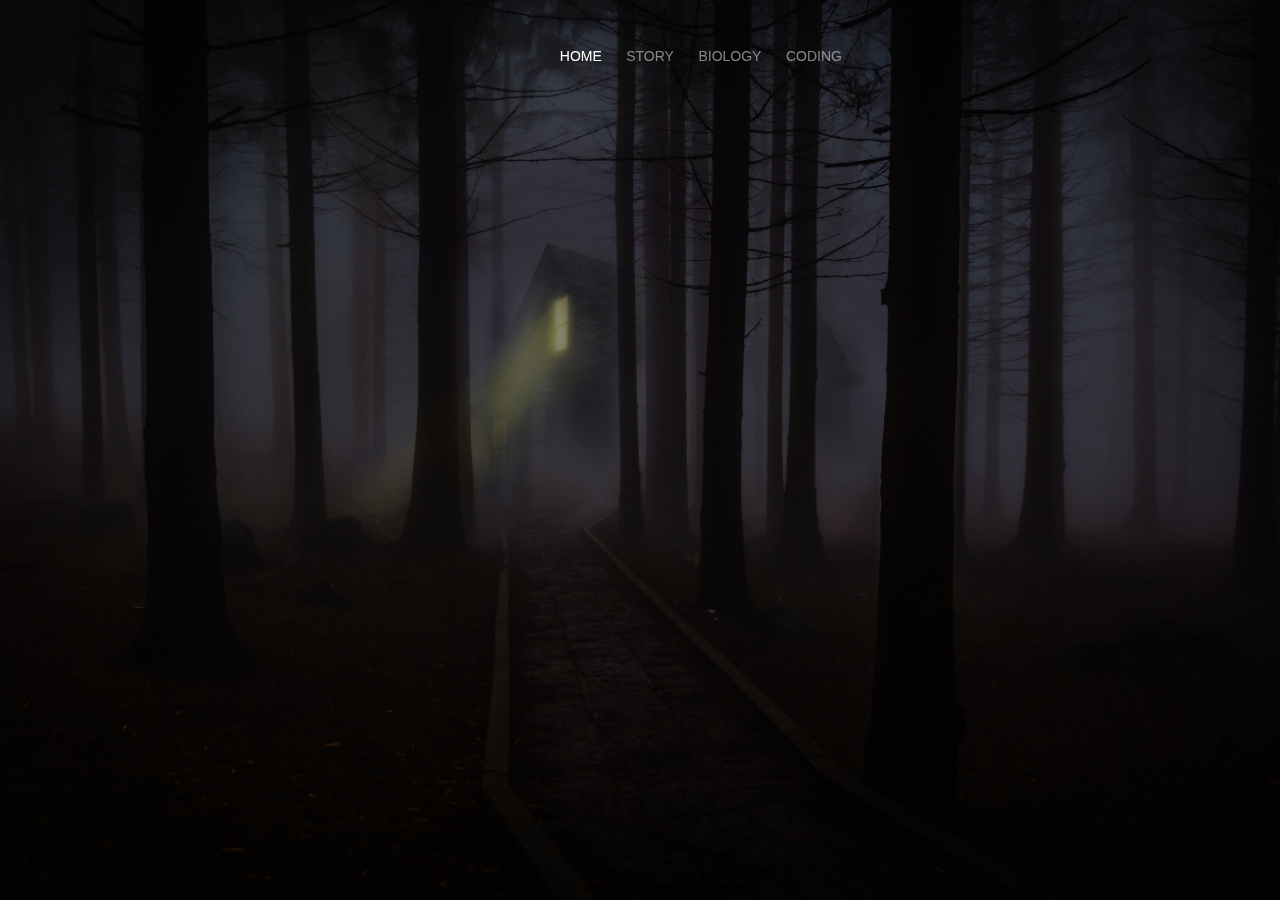
==== commit 5097c6b2: "dcs" ====
--- a/docs/index.html
+++ b/docs/index.html
@@ -1,297 +1,121 @@
-<!DOCTYPE html>
-<!--[if lt IE 7]>      <html class="no-js lt-ie9 lt-ie8 lt-ie7"> <![endif]-->
-<!--[if IE 7]>         <html class="no-js lt-ie9 lt-ie8"> <![endif]-->
-<!--[if IE 8]>         <html class="no-js lt-ie9"> <![endif]-->
-<!--[if gt IE 8]><!--> <html class="no-js"> <!--<![endif]-->
-    <head>
-		<meta http-equiv="Content-Type" content="text/html; charset=UTF-8">
-        <meta name="description" content="Meghna One page parallax responsive HTML Template ">
+<!DOCTYPE HTML>
+<html>
+	<head>
+	<meta charset="utf-8">
+	<meta http-equiv="X-UA-Compatible" content="IE=edge">
+	<title> Illumina x UBIC &#124; Murder of Old Steefy</title>
+	<meta name="viewport" content="width=device-width, initial-scale=1">
+	<meta name="description" content="Free HTML5 Website Template by gettemplates.co" />
+	<meta name="keywords" content="free website templates, free html5, free template, free bootstrap, free website template, html5, css3, mobile first, responsive" />
+	<meta name="author" content="gettemplates.co" />
 
-        <meta name="author" content="Muhammad Morshed">
+  	<!-- Facebook and Twitter integration -->
+	<meta property="og:title" content=""/>
+	<meta property="og:image" content=""/>
+	<meta property="og:url" content=""/>
+	<meta property="og:site_name" content=""/>
+	<meta property="og:description" content=""/>
+	<meta name="twitter:title" content="" />
+	<meta name="twitter:image" content="" />
+	<meta name="twitter:url" content="" />
+	<meta name="twitter:card" content="" />
 
-        <title>UBICxIllumina</title>
+	<!-- <link href='https://fonts.googleapis.com/css?family=Work+Sans:400,300,600,400italic,700' rel='stylesheet' type='text/css'> -->
 
-		<!-- Mobile Specific Meta
-		================================================== -->
-        <meta name="viewport" content="width=device-width, initial-scale=1">
+	<!-- Animate.css -->
+	<link rel="stylesheet" href="css/animate.css">
+	<!-- Icomoon Icon Fonts-->
+	<link rel="stylesheet" href="css/icomoon.css">
+	<!-- Bootstrap  -->
+	<link rel="stylesheet" href="css/bootstrap.css">
 
-		<!-- Favicon -->
-		<link rel="shortcut icon" type="image/x-icon" href="img/favicon.png" />
+	<!-- Magnific Popup -->
+	<link rel="stylesheet" href="css/magnific-popup.css">
 
-		<!-- CSS
-		================================================== -->
-		<!-- Fontawesome Icon font -->
-        <link rel="stylesheet" href="css/font-awesome.min.css">
-		<!-- bootstrap.min css -->
-        <link rel="stylesheet" href="css/bootstrap.min.css">
-		<!-- Animate.css -->
-        <link rel="stylesheet" href="css/animate.css">
-		<!-- Owl Carousel -->
-        <link rel="stylesheet" href="css/owl.carousel.css">
-		<!-- Grid Component css -->
-        <link rel="stylesheet" href="css/component.css">
-		<!-- Slit Slider css -->
-        <link rel="stylesheet" href="css/slit-slider.css">
-		<!-- Main Stylesheet -->
-        <link rel="stylesheet" href="css/main.css">
-		<!-- Media Queries -->
-        <link rel="stylesheet" href="css/media-queries.css">
+	<!-- Owl Carousel  -->
+	<link rel="stylesheet" href="css/owl.carousel.min.css">
+	<link rel="stylesheet" href="css/owl.theme.default.min.css">
 
-		<!--
-		Google Font
-		=========================== -->
+	<!-- Theme style  -->
+	<link rel="stylesheet" href="css/style.css">
 
-		<!-- Oswald / Title Font -->
-		<link href='http://fonts.googleapis.com/css?family=Oswald:400,300' rel='stylesheet' type='text/css'>
-		<!-- Ubuntu / Body Font -->
-		<link href='http://fonts.googleapis.com/css?family=Ubuntu:400,300' rel='stylesheet' type='text/css'>
+	<!-- Modernizr JS -->
+	<script src="js/modernizr-2.6.2.min.js"></script>
+	<!-- FOR IE9 below -->
+	<!--[if lt IE 9]>
+	<script src="js/respond.min.js"></script>
+	<![endif]-->
 
-		<!-- Modernizer Script for old Browsers -->
-        <script src="js/modernizr-2.6.2.min.js"></script>
+	</head>
+	<body>
 
+	<div class="gtco-loader"></div>
 
-		<script>
-		  (function(i,s,o,g,r,a,m){i['GoogleAnalyticsObject']=r;i[r]=i[r]||function(){
-		  (i[r].q=i[r].q||[]).push(arguments)},i[r].l=1*new Date();a=s.createElement(o),
-		  m=s.getElementsByTagName(o)[0];a.async=1;a.src=g;m.parentNode.insertBefore(a,m)
-		  })(window,document,'script','//www.google-analytics.com/analytics.js','ga');
+	<div id="page">
+	<nav class="gtco-nav" role="navigation">
+		<div class="gtco-container">
+			<div class="row">
+				<div class="col-xs-2">
+				<!--	<div id="gtco-logo"><a href="index.html"><img src="images/logo.png" style="width:300;height:100px;"></a></div> -->
+				</div>
+				<div class="col-xs-8 text-center menu-1">
+					<ul>
+						<li class="active"><a href="index.html">Home</a></li>
 
-		  ga('create', 'UA-54152927-1', 'auto');
-		  ga('send', 'pageview');
+						<li><a href="story.html">Story</a></li>
+						<li><a href="biology.html">Biology</a></li>
+							<li><a href="code.html">Coding</a></li>
 
-		</script>
+				<div class="col-xs-2 text-right hidden-xs menu-2">
 
-    </head>
+				</div>
+			</div>
 
-    <body id="body">
-	    <!--
-	    Start Preloader
-	    ==================================== -->
-		<div id="loading-mask">
-			<div class="loading-img">
-				<img alt="Meghna Preloader" src="img/preloader.gif"  />
+		</div>
+	</nav>
+
+	<header id="gtco-header" class="gtco-cover" role="banner" style="background-image:url(images/x.jpg);">
+		<div class="gtco-container">
+			<div class="row">
+				<div class="col-md-8 col-md-offset-2 text-center">
+					<div class="display-t">
+						<div class="display-tc animate-box" data-animate-effect="fadeIn">
+							<h1>Story of Old Steefy</h1>
+
+							<p><a href="story.html" class="btn btn-default">Get Started</a></p>
+						</div>
+					</div>
+				</div>
 			</div>
 		</div>
-        <!--
-        End Preloader
-        ==================================== -->
-
-        <!--
-        Welcome Slider
-        ==================================== -->
-		<section id="home">
-
-            <div id="slitSlider" class="sl-slider-wrapper">
-				<div class="sl-slider">
-
-					<!-- single slide item -->
-					<div class="sl-slide" data-orientation="horizontal" data-slice1-rotation="-25" data-slice2-rotation="-25" data-slice1-scale="2" data-slice2-scale="2">
-						<div class="sl-slide-inner">
-							<div class="bg-img bg-img-1"></div>
-						<div class="carousel-caption">
-							<div>
-								<!--<img class="wow fadeInUp" src="img/meghna.png" alt="Meghna"> -->
-                <h1 data-wow-duration="500ms"  data-wow-delay="500ms" class="heading animated fadeInRight">Case One:</h1>
-								<h2 data-wow-duration="500ms"  data-wow-delay="500ms" class="heading animated fadeInRight">Death of Old Jenkins</h2>
-                <a class="btn btn-transparent" href="main.html">Solve the case!</a>
-							</div>
-						</div>
-						</div>
-					</div>
-
-					<!-- /single slide item -->
-
-					<!-- single slide item
-					<div class="sl-slide" data-orientation="vertical" data-slice1-rotation="10" data-slice2-rotation="-15" data-slice1-scale="1.5" data-slice2-scale="1.5">
-						<div class="sl-slide-inner">
-							<div class="bg-img bg-img-2"></div>
-						<div class="carousel-caption">
-							<div>
-								<h2 class="heading animated fadeInDown">Highly Responsive</h2>
-								<h3 class="animated fadeInUp">With all Mejor Browser support including IE 9</h3>
-								<a class="btn btn-green animated fadeInUp" href="#">Get Started</a>
-							</div>
-						</div>
-						</div>
-					</div>
-					<!-- /single slide item -->
-
-					<!-- single slide item
-					<div class="sl-slide" data-orientation="horizontal" data-slice1-rotation="3" data-slice2-rotation="3" data-slice1-scale="2" data-slice2-scale="1">
-						<div class="sl-slide-inner">
-							<div class="bg-img bg-img-3"></div>
-						<div class="carousel-caption">
-							<div>
-								<h2 class="heading animated fadeInRight">One Page Parallax HTML Template</h2>
-								<h3 class="animated fadeInLeft">Clean and Professional Design</h3>
-								<a class="btn btn-green animated fadeInUp" href="#">Learn More</a>
-							</div>
-						</div>
-						</div>
-					</div>
-					<!-- /single slide item -->
-<!--
-				</div><!-- /sl-slider
-
-				<nav id="nav-arrows" class="nav-arrows">
-					<span class="nav-arrow-prev">Previous</span>
-					<span class="nav-arrow-next">Next</span>
-				</nav>
-
-				<nav id="nav-dots" class="nav-dots">
-					<span class="nav-dot-current"></span>
-					<span></span>
-					<span></span>
-				</nav>
-
-			</div><!-- /slider-wrapper -->
-		</section>
-		<!--/#home section-->
-
-        <!--
-        Fixed Navigation
-        ==================================== -->
-
-
-
-        <!--
-        End Fixed Navigation
-        ==================================== -->
-
-		<!--
-		Start About Section
-		==================================== -->
-
-					<!-- End About item -->
-
-
-					<!-- About item -->
+	</header>
 
 
 
 
-		<!--
-		Start Main Features
-		==================================== -->
+	</div>
 
+	<div class="gototop js-top">
+		<a href="#" class="js-gotop"><i class="icon-arrow-up"></i></a>
+	</div>
 
+	<!-- jQuery -->
+	<script src="js/jquery.min.js"></script>
+	<!-- jQuery Easing -->
+	<script src="js/jquery.easing.1.3.js"></script>
+	<!-- Bootstrap -->
+	<script src="js/bootstrap.min.js"></script>
+	<!-- Waypoints -->
+	<script src="js/jquery.waypoints.min.js"></script>
+	<!-- Carousel -->
+	<script src="js/owl.carousel.min.js"></script>
+	<!-- countTo -->
+	<script src="js/jquery.countTo.js"></script>
+	<!-- Magnific Popup -->
+	<script src="js/jquery.magnific-popup.min.js"></script>
+	<script src="js/magnific-popup-options.js"></script>
+	<!-- Main -->
+	<script src="js/main.js"></script>
 
-
-		<!-- Start Services Section
-		==================================== -->
-
-
-		<!-- Start Portfolio Section
-		=========================================== -->
-
-
-
-		<!-- Start Team Skills
-		=========================================== -->
-
-
-		<!-- Start Our Team
-		=========================================== -->
-
-
-		<!-- Start Twitter Feed
-		=========================================== -->
-
-		<!--
-		Start Blog Section
-		=========================================== -->
-
-
-		<!-- end Contact Area
-		========================================== -->
-<!--
-		<footer id="footer" class="bg-one">
-			<div class="container">
-			    <div class="row wow fadeInUp" data-wow-duration="500ms">
-					<div class="col-lg-12">
--->
-						<!-- Footer Social Links -->
-	<!--					<div class="social-icon">
-							<ul>
-								<li><a href="#"><i class="fa fa-facebook"></i></a></li>
-								<li><a href="#"><i class="fa fa-twitter"></i></a></li>
-								<li><a href="#"><i class="fa fa-google-plus"></i></a></li>
-								<li><a href="#"><i class="fa fa-youtube"></i></a></li>
-								<li><a href="#"><i class="fa fa-linkedin"></i></a></li>
-								<li><a href="#"><i class="fa fa-dribbble"></i></a></li>
-								<li><a href="#"><i class="fa fa-pinterest"></i></a></li>
-							</ul>
-						</div>
-						<!--/. End Footer Social Links -->
-
-						<!-- copyright -->
-<!--						<div class="copyright text-center">
-							<a href="index.html">
-							<!--	<img src="img/logo-meghna.png" alt="Meghna" />
-							</a>
-							<br />
-
-							<p>Design And Developed by <a href="http://www.themefisher.com"> Themefisher Team</a>. Copyright &copy; 2015. All Rights Reserved.</p>
-						</div>
-						<!-- /copyright
-
-					</div>
-				</div> <!-- end row
-			</div> <!-- end container
-		</footer> <!-- end footer
--->
-		<!-- Back to Top
-		============================== -->
-		<a href="javascript:;" id="scrollUp">
-			<i class="fa fa-angle-up fa-2x"></i>
-		</a>
-
-		<!-- end Footer Area
-		========================================== -->
-
-		<!--
-		Essential Scripts
-		=====================================-->
-
-		<!-- Main jQuery -->
-		<script src="js/jquery-1.11.0.min.js"></script>
-		<!-- Bootstrap 3.1 -->
-		<script src="js/bootstrap.min.js"></script>
-		<!-- Slitslider -->
-		<script src="js/jquery.slitslider.js"></script>
-		<script src="js/jquery.ba-cond.min.js"></script>
-		<!-- Parallax -->
-		<script src="js/jquery.parallax-1.1.3.js"></script>
-		<!-- Owl Carousel -->
-		<script src="js/owl.carousel.min.js"></script>
-		<!-- Portfolio Filtering -->
-		<script src="js/jquery.mixitup.min.js"></script>
-		<!-- Custom Scrollbar -->
-		<script src="js/jquery.nicescroll.min.js"></script>
-		<!-- Jappear js -->
-		<script src="js/jquery.appear.js"></script>
-		<!-- Pie Chart -->
-		<script src="js/easyPieChart.js"></script>
-		<!-- jQuery Easing -->
-		<script src="js/jquery.easing-1.3.pack.js"></script>
-		<!-- tweetie.min -->
-		<script src="js/tweetie.min.js"></script>
-		<!-- Google Map API -->
-		<script type="text/javascript" src="http://maps.google.com/maps/api/js?sensor=false"></script>
-		<!-- Highlight menu item -->
-		<script src="js/jquery.nav.js"></script>
-		<!-- Sticky Nav -->
-		<script src="js/jquery.sticky.js"></script>
-		<!-- Number Counter Script -->
-		<script src="js/jquery.countTo.js"></script>
-		<!-- wow.min Script -->
-		<script src="js/wow.min.js"></script>
-		<!-- For video responsive -->
-		<script src="js/jquery.fitvids.js"></script>
-		<!-- Grid js -->
-		<script src="js/grid.js"></script>
-		<!-- Custom js -->
-		<script src="js/custom.js"></script>
-
-    </body>
+	</body>
 </html>
--- a/docs/css/icomoon.css
+++ b/docs/css/icomoon.css
@@ -0,0 +1,1571 @@
+@font-face {
+  font-family: 'icomoon';
+  src:  url('../fonts/icomoon/icomoon.eot?6iuir');
+  src:  url('../fonts/icomoon/icomoon.eot?6iuir#iefix') format('embedded-opentype'),
+    url('../fonts/icomoon/icomoon.ttf?6iuir') format('truetype'),
+    url('../fonts/icomoon/icomoon.woff?6iuir') format('woff'),
+    url('../fonts/icomoon/icomoon.svg?6iuir#icomoon') format('svg');
+  font-weight: normal;
+  font-style: normal;
+}
+
+[class^="icon-"], [class*=" icon-"] {
+  /* use !important to prevent issues with browser extensions that change fonts */
+  font-family: 'icomoon' !important;
+  speak: none;
+  font-style: normal;
+  font-weight: normal;
+  font-variant: normal;
+  text-transform: none;
+  line-height: 1;
+
+  /* Better Font Rendering =========== */
+  -webkit-font-smoothing: antialiased;
+  -moz-osx-font-smoothing: grayscale;
+}
+
+.icon-eye:before {
+  content: "\e000";
+}
+.icon-paper-clip:before {
+  content: "\e001";
+}
+.icon-mail:before {
+  content: "\e002";
+}
+.icon-toggle:before {
+  content: "\e003";
+}
+.icon-layout:before {
+  content: "\e004";
+}
+.icon-link:before {
+  content: "\e005";
+}
+.icon-bell:before {
+  content: "\e006";
+}
+.icon-lock:before {
+  content: "\e007";
+}
+.icon-unlock:before {
+  content: "\e008";
+}
+.icon-ribbon:before {
+  content: "\e009";
+}
+.icon-image:before {
+  content: "\e010";
+}
+.icon-signal:before {
+  content: "\e011";
+}
+.icon-target:before {
+  content: "\e012";
+}
+.icon-clipboard:before {
+  content: "\e013";
+}
+.icon-clock:before {
+  content: "\e014";
+}
+.icon-watch:before {
+  content: "\e015";
+}
+.icon-air-play:before {
+  content: "\e016";
+}
+.icon-camera:before {
+  content: "\e017";
+}
+.icon-video:before {
+  content: "\e018";
+}
+.icon-disc:before {
+  content: "\e019";
+}
+.icon-printer:before {
+  content: "\e020";
+}
+.icon-monitor:before {
+  content: "\e021";
+}
+.icon-server:before {
+  content: "\e022";
+}
+.icon-cog:before {
+  content: "\e023";
+}
+.icon-heart:before {
+  content: "\e024";
+}
+.icon-paragraph:before {
+  content: "\e025";
+}
+.icon-align-justify:before {
+  content: "\e026";
+}
+.icon-align-left:before {
+  content: "\e027";
+}
+.icon-align-center:before {
+  content: "\e028";
+}
+.icon-align-right:before {
+  content: "\e029";
+}
+.icon-book:before {
+  content: "\e030";
+}
+.icon-layers:before {
+  content: "\e031";
+}
+.icon-stack:before {
+  content: "\e032";
+}
+.icon-stack-2:before {
+  content: "\e033";
+}
+.icon-paper:before {
+  content: "\e034";
+}
+.icon-paper-stack:before {
+  content: "\e035";
+}
+.icon-search:before {
+  content: "\e036";
+}
+.icon-zoom-in:before {
+  content: "\e037";
+}
+.icon-zoom-out:before {
+  content: "\e038";
+}
+.icon-reply:before {
+  content: "\e039";
+}
+.icon-circle-plus:before {
+  content: "\e040";
+}
+.icon-circle-minus:before {
+  content: "\e041";
+}
+.icon-circle-check:before {
+  content: "\e042";
+}
+.icon-circle-cross:before {
+  content: "\e043";
+}
+.icon-square-plus:before {
+  content: "\e044";
+}
+.icon-square-minus:before {
+  content: "\e045";
+}
+.icon-square-check:before {
+  content: "\e046";
+}
+.icon-square-cross:before {
+  content: "\e047";
+}
+.icon-microphone:before {
+  content: "\e048";
+}
+.icon-record:before {
+  content: "\e049";
+}
+.icon-skip-back:before {
+  content: "\e050";
+}
+.icon-rewind:before {
+  content: "\e051";
+}
+.icon-play:before {
+  content: "\e052";
+}
+.icon-pause:before {
+  content: "\e053";
+}
+.icon-stop:before {
+  content: "\e054";
+}
+.icon-fast-forward:before {
+  content: "\e055";
+}
+.icon-skip-forward:before {
+  content: "\e056";
+}
+.icon-shuffle:before {
+  content: "\e057";
+}
+.icon-repeat:before {
+  content: "\e058";
+}
+.icon-folder:before {
+  content: "\e059";
+}
+.icon-umbrella:before {
+  content: "\e060";
+}
+.icon-moon:before {
+  content: "\e061";
+}
+.icon-thermometer:before {
+  content: "\e062";
+}
+.icon-drop:before {
+  content: "\e063";
+}
+.icon-sun:before {
+  content: "\e064";
+}
+.icon-cloud:before {
+  content: "\e065";
+}
+.icon-cloud-upload:before {
+  content: "\e066";
+}
+.icon-cloud-download:before {
+  content: "\e067";
+}
+.icon-upload:before {
+  content: "\e068";
+}
+.icon-download:before {
+  content: "\e069";
+}
+.icon-location:before {
+  content: "\e070";
+}
+.icon-location-2:before {
+  content: "\e071";
+}
+.icon-map:before {
+  content: "\e072";
+}
+.icon-battery:before {
+  content: "\e073";
+}
+.icon-head:before {
+  content: "\e074";
+}
+.icon-briefcase:before {
+  content: "\e075";
+}
+.icon-speech-bubble:before {
+  content: "\e076";
+}
+.icon-anchor:before {
+  content: "\e077";
+}
+.icon-globe:before {
+  content: "\e078";
+}
+.icon-box:before {
+  content: "\e079";
+}
+.icon-reload:before {
+  content: "\e080";
+}
+.icon-share:before {
+  content: "\e081";
+}
+.icon-marquee:before {
+  content: "\e082";
+}
+.icon-marquee-plus:before {
+  content: "\e083";
+}
+.icon-marquee-minus:before {
+  content: "\e084";
+}
+.icon-tag:before {
+  content: "\e085";
+}
+.icon-power:before {
+  content: "\e086";
+}
+.icon-command:before {
+  content: "\e087";
+}
+.icon-alt:before {
+  content: "\e088";
+}
+.icon-esc:before {
+  content: "\e089";
+}
+.icon-bar-graph:before {
+  content: "\e090";
+}
+.icon-bar-graph-2:before {
+  content: "\e091";
+}
+.icon-pie-graph:before {
+  content: "\e092";
+}
+.icon-star:before {
+  content: "\e093";
+}
+.icon-arrow-left:before {
+  content: "\e094";
+}
+.icon-arrow-right:before {
+  content: "\e095";
+}
+.icon-arrow-up:before {
+  content: "\e096";
+}
+.icon-arrow-down:before {
+  content: "\e097";
+}
+.icon-volume:before {
+  content: "\e098";
+}
+.icon-mute:before {
+  content: "\e099";
+}
+.icon-content-right:before {
+  content: "\e100";
+}
+.icon-content-left:before {
+  content: "\e101";
+}
+.icon-grid:before {
+  content: "\e102";
+}
+.icon-grid-2:before {
+  content: "\e103";
+}
+.icon-columns:before {
+  content: "\e104";
+}
+.icon-loader:before {
+  content: "\e105";
+}
+.icon-bag:before {
+  content: "\e106";
+}
+.icon-ban:before {
+  content: "\e107";
+}
+.icon-flag:before {
+  content: "\e108";
+}
+.icon-trash:before {
+  content: "\e109";
+}
+.icon-expand:before {
+  content: "\e110";
+}
+.icon-contract:before {
+  content: "\e111";
+}
+.icon-maximize:before {
+  content: "\e112";
+}
+.icon-minimize:before {
+  content: "\e113";
+}
+.icon-plus:before {
+  content: "\e114";
+}
+.icon-minus:before {
+  content: "\e115";
+}
+.icon-check:before {
+  content: "\e116";
+}
+.icon-cross:before {
+  content: "\e117";
+}
+.icon-move:before {
+  content: "\e118";
+}
+.icon-delete:before {
+  content: "\e119";
+}
+.icon-menu:before {
+  content: "\e120";
+}
+.icon-archive:before {
+  content: "\e121";
+}
+.icon-inbox:before {
+  content: "\e122";
+}
+.icon-outbox:before {
+  content: "\e123";
+}
+.icon-file:before {
+  content: "\e124";
+}
+.icon-file-add:before {
+  content: "\e125";
+}
+.icon-file-subtract:before {
+  content: "\e126";
+}
+.icon-help:before {
+  content: "\e127";
+}
+.icon-open:before {
+  content: "\e128";
+}
+.icon-ellipsis:before {
+  content: "\e129";
+}
+.icon-add-to-list:before {
+  content: "\e900";
+}
+.icon-classic-computer:before {
+  content: "\e901";
+}
+.icon-controller-fast-backward:before {
+  content: "\e902";
+}
+.icon-creative-commons-attribution:before {
+  content: "\e903";
+}
+.icon-creative-commons-noderivs:before {
+  content: "\e904";
+}
+.icon-creative-commons-noncommercial-eu:before {
+  content: "\e905";
+}
+.icon-creative-commons-noncommercial-us:before {
+  content: "\e906";
+}
+.icon-creative-commons-public-domain:before {
+  content: "\e907";
+}
+.icon-creative-commons-remix:before {
+  content: "\e908";
+}
+.icon-creative-commons-share:before {
+  content: "\e909";
+}
+.icon-creative-commons-sharealike:before {
+  content: "\e90a";
+}
+.icon-creative-commons:before {
+  content: "\e90b";
+}
+.icon-document-landscape:before {
+  content: "\e90c";
+}
+.icon-remove-user:before {
+  content: "\e90d";
+}
+.icon-warning:before {
+  content: "\e90e";
+}
+.icon-arrow-bold-down:before {
+  content: "\e90f";
+}
+.icon-arrow-bold-left:before {
+  content: "\e910";
+}
+.icon-arrow-bold-right:before {
+  content: "\e911";
+}
+.icon-arrow-bold-up:before {
+  content: "\e912";
+}
+.icon-arrow-down2:before {
+  content: "\e913";
+}
+.icon-arrow-left2:before {
+  content: "\e914";
+}
+.icon-arrow-long-down:before {
+  content: "\e915";
+}
+.icon-arrow-long-left:before {
+  content: "\e916";
+}
+.icon-arrow-long-right:before {
+  content: "\e917";
+}
+.icon-arrow-long-up:before {
+  content: "\e918";
+}
+.icon-arrow-right2:before {
+  content: "\e919";
+}
+.icon-arrow-up2:before {
+  content: "\e91a";
+}
+.icon-arrow-with-circle-down:before {
+  content: "\e91b";
+}
+.icon-arrow-with-circle-left:before {
+  content: "\e91c";
+}
+.icon-arrow-with-circle-right:before {
+  content: "\e91d";
+}
+.icon-arrow-with-circle-up:before {
+  content: "\e91e";
+}
+.icon-bookmark:before {
+  content: "\e91f";
+}
+.icon-bookmarks:before {
+  content: "\e920";
+}
+.icon-chevron-down:before {
+  content: "\e921";
+}
+.icon-chevron-left:before {
+  content: "\e922";
+}
+.icon-chevron-right:before {
+  content: "\e923";
+}
+.icon-chevron-small-down:before {
+  content: "\e924";
+}
+.icon-chevron-small-left:before {
+  content: "\e925";
+}
+.icon-chevron-small-right:before {
+  content: "\e926";
+}
+.icon-chevron-small-up:before {
+  content: "\e927";
+}
+.icon-chevron-thin-down:before {
+  content: "\e928";
+}
+.icon-chevron-thin-left:before {
+  content: "\e929";
+}
+.icon-chevron-thin-right:before {
+  content: "\e92a";
+}
+.icon-chevron-thin-up:before {
+  content: "\e92b";
+}
+.icon-chevron-up:before {
+  content: "\e92c";
+}
+.icon-chevron-with-circle-down:before {
+  content: "\e92d";
+}
+.icon-chevron-with-circle-left:before {
+  content: "\e92e";
+}
+.icon-chevron-with-circle-right:before {
+  content: "\e92f";
+}
+.icon-chevron-with-circle-up:before {
+  content: "\e930";
+}
+.icon-cloud2:before {
+  content: "\e931";
+}
+.icon-controller-fast-forward:before {
+  content: "\e932";
+}
+.icon-controller-jump-to-start:before {
+  content: "\e933";
+}
+.icon-controller-next:before {
+  content: "\e934";
+}
+.icon-controller-paus:before {
+  content: "\e935";
+}
+.icon-controller-play:before {
+  content: "\e936";
+}
+.icon-controller-record:before {
+  content: "\e937";
+}
+.icon-controller-stop:before {
+  content: "\e938";
+}
+.icon-controller-volume:before {
+  content: "\e939";
+}
+.icon-dot-single:before {
+  content: "\e93a";
+}
+.icon-dots-three-horizontal:before {
+  content: "\e93b";
+}
+.icon-dots-three-vertical:before {
+  content: "\e93c";
+}
+.icon-dots-two-horizontal:before {
+  content: "\e93d";
+}
+.icon-dots-two-vertical:before {
+  content: "\e93e";
+}
+.icon-download2:before {
+  content: "\e93f";
+}
+.icon-emoji-flirt:before {
+  content: "\e940";
+}
+.icon-flow-branch:before {
+  content: "\e941";
+}
+.icon-flow-cascade:before {
+  content: "\e942";
+}
+.icon-flow-line:before {
+  content: "\e943";
+}
+.icon-flow-parallel:before {
+  content: "\e944";
+}
+.icon-flow-tree:before {
+  content: "\e945";
+}
+.icon-install:before {
+  content: "\e946";
+}
+.icon-layers2:before {
+  content: "\e947";
+}
+.icon-open-book:before {
+  content: "\e948";
+}
+.icon-resize-100:before {
+  content: "\e949";
+}
+.icon-resize-full-screen:before {
+  content: "\e94a";
+}
+.icon-save:before {
+  content: "\e94b";
+}
+.icon-select-arrows:before {
+  content: "\e94c";
+}
+.icon-sound-mute:before {
+  content: "\e94d";
+}
+.icon-sound:before {
+  content: "\e94e";
+}
+.icon-trash2:before {
+  content: "\e94f";
+}
+.icon-triangle-down:before {
+  content: "\e950";
+}
+.icon-triangle-left:before {
+  content: "\e951";
+}
+.icon-triangle-right:before {
+  content: "\e952";
+}
+.icon-triangle-up:before {
+  content: "\e953";
+}
+.icon-uninstall:before {
+  content: "\e954";
+}
+.icon-upload-to-cloud:before {
+  content: "\e955";
+}
+.icon-upload2:before {
+  content: "\e956";
+}
+.icon-add-user:before {
+  content: "\e957";
+}
+.icon-address:before {
+  content: "\e958";
+}
+.icon-adjust:before {
+  content: "\e959";
+}
+.icon-air:before {
+  content: "\e95a";
+}
+.icon-aircraft-landing:before {
+  content: "\e95b";
+}
+.icon-aircraft-take-off:before {
+  content: "\e95c";
+}
+.icon-aircraft:before {
+  content: "\e95d";
+}
+.icon-align-bottom:before {
+  content: "\e95e";
+}
+.icon-align-horizontal-middle:before {
+  content: "\e95f";
+}
+.icon-align-left2:before {
+  content: "\e960";
+}
+.icon-align-right2:before {
+  content: "\e961";
+}
+.icon-align-top:before {
+  content: "\e962";
+}
+.icon-align-vertical-middle:before {
+  content: "\e963";
+}
+.icon-archive2:before {
+  content: "\e964";
+}
+.icon-area-graph:before {
+  content: "\e965";
+}
+.icon-attachment:before {
+  content: "\e966";
+}
+.icon-awareness-ribbon:before {
+  content: "\e967";
+}
+.icon-back-in-time:before {
+  content: "\e968";
+}
+.icon-back:before {
+  content: "\e969";
+}
+.icon-bar-graph2:before {
+  content: "\e96a";
+}
+.icon-battery2:before {
+  content: "\e96b";
+}
+.icon-beamed-note:before {
+  content: "\e96c";
+}
+.icon-bell2:before {
+  content: "\e96d";
+}
+.icon-blackboard:before {
+  content: "\e96e";
+}
+.icon-block:before {
+  content: "\e96f";
+}
+.icon-book2:before {
+  content: "\e970";
+}
+.icon-bowl:before {
+  content: "\e971";
+}
+.icon-box2:before {
+  content: "\e972";
+}
+.icon-briefcase2:before {
+  content: "\e973";
+}
+.icon-browser:before {
+  content: "\e974";
+}
+.icon-brush:before {
+  content: "\e975";
+}
+.icon-bucket:before {
+  content: "\e976";
+}
+.icon-cake:before {
+  content: "\e977";
+}
+.icon-calculator:before {
+  content: "\e978";
+}
+.icon-calendar:before {
+  content: "\e979";
+}
+.icon-camera2:before {
+  content: "\e97a";
+}
+.icon-ccw:before {
+  content: "\e97b";
+}
+.icon-chat:before {
+  content: "\e97c";
+}
+.icon-check2:before {
+  content: "\e97d";
+}
+.icon-circle-with-cross:before {
+  content: "\e97e";
+}
+.icon-circle-with-minus:before {
+  content: "\e97f";
+}
+.icon-circle-with-plus:before {
+  content: "\e980";
+}
+.icon-circle:before {
+  content: "\e981";
+}
+.icon-circular-graph:before {
+  content: "\e982";
+}
+.icon-clapperboard:before {
+  content: "\e983";
+}
+.icon-clipboard2:before {
+  content: "\e984";
+}
+.icon-clock2:before {
+  content: "\e985";
+}
+.icon-code:before {
+  content: "\e986";
+}
+.icon-cog2:before {
+  content: "\e987";
+}
+.icon-colours:before {
+  content: "\e988";
+}
+.icon-compass:before {
+  content: "\e989";
+}
+.icon-copy:before {
+  content: "\e98a";
+}
+.icon-credit-card:before {
+  content: "\e98b";
+}
+.icon-credit:before {
+  content: "\e98c";
+}
+.icon-cross2:before {
+  content: "\e98d";
+}
+.icon-cup:before {
+  content: "\e98e";
+}
+.icon-cw:before {
+  content: "\e98f";
+}
+.icon-cycle:before {
+  content: "\e990";
+}
+.icon-database:before {
+  content: "\e991";
+}
+.icon-dial-pad:before {
+  content: "\e992";
+}
+.icon-direction:before {
+  content: "\e993";
+}
+.icon-document:before {
+  content: "\e994";
+}
+.icon-documents:before {
+  content: "\e995";
+}
+.icon-drink:before {
+  content: "\e996";
+}
+.icon-drive:before {
+  content: "\e997";
+}
+.icon-drop2:before {
+  content: "\e998";
+}
+.icon-edit:before {
+  content: "\e999";
+}
+.icon-email:before {
+  content: "\e99a";
+}
+.icon-emoji-happy:before {
+  content: "\e99b";
+}
+.icon-emoji-neutral:before {
+  content: "\e99c";
+}
+.icon-emoji-sad:before {
+  content: "\e99d";
+}
+.icon-erase:before {
+  content: "\e99e";
+}
+.icon-eraser:before {
+  content: "\e99f";
+}
+.icon-export:before {
+  content: "\e9a0";
+}
+.icon-eye2:before {
+  content: "\e9a1";
+}
+.icon-feather:before {
+  content: "\e9a2";
+}
+.icon-flag2:before {
+  content: "\e9a3";
+}
+.icon-flash:before {
+  content: "\e9a4";
+}
+.icon-flashlight:before {
+  content: "\e9a5";
+}
+.icon-flat-brush:before {
+  content: "\e9a6";
+}
+.icon-folder-images:before {
+  content: "\e9a7";
+}
+.icon-folder-music:before {
+  content: "\e9a8";
+}
+.icon-folder-video:before {
+  content: "\e9a9";
+}
+.icon-folder2:before {
+  content: "\e9aa";
+}
+.icon-forward:before {
+  content: "\e9ab";
+}
+.icon-funnel:before {
+  content: "\e9ac";
+}
+.icon-game-controller:before {
+  content: "\e9ad";
+}
+.icon-gauge:before {
+  content: "\e9ae";
+}
+.icon-globe2:before {
+  content: "\e9af";
+}
+.icon-graduation-cap:before {
+  content: "\e9b0";
+}
+.icon-grid2:before {
+  content: "\e9b1";
+}
+.icon-hair-cross:before {
+  content: "\e9b2";
+}
+.icon-hand:before {
+  content: "\e9b3";
+}
+.icon-heart-outlined:before {
+  content: "\e9b4";
+}
+.icon-heart2:before {
+  content: "\e9b5";
+}
+.icon-help-with-circle:before {
+  content: "\e9b6";
+}
+.icon-help2:before {
+  content: "\e9b7";
+}
+.icon-home:before {
+  content: "\e9b8";
+}
+.icon-hour-glass:before {
+  content: "\e9b9";
+}
+.icon-image-inverted:before {
+  content: "\e9ba";
+}
+.icon-image2:before {
+  content: "\e9bb";
+}
+.icon-images:before {
+  content: "\e9bc";
+}
+.icon-inbox2:before {
+  content: "\e9bd";
+}
+.icon-infinity:before {
+  content: "\e9be";
+}
+.icon-info-with-circle:before {
+  content: "\e9bf";
+}
+.icon-info:before {
+  content: "\e9c0";
+}
+.icon-key:before {
+  content: "\e9c1";
+}
+.icon-keyboard:before {
+  content: "\e9c2";
+}
+.icon-lab-flask:before {
+  content: "\e9c3";
+}
+.icon-landline:before {
+  content: "\e9c4";
+}
+.icon-language:before {
+  content: "\e9c5";
+}
+.icon-laptop:before {
+  content: "\e9c6";
+}
+.icon-leaf:before {
+  content: "\e9c7";
+}
+.icon-level-down:before {
+  content: "\e9c8";
+}
+.icon-level-up:before {
+  content: "\e9c9";
+}
+.icon-lifebuoy:before {
+  content: "\e9ca";
+}
+.icon-light-bulb:before {
+  content: "\e9cb";
+}
+.icon-light-down:before {
+  content: "\e9cc";
+}
+.icon-light-up:before {
+  content: "\e9cd";
+}
+.icon-line-graph:before {
+  content: "\e9ce";
+}
+.icon-link2:before {
+  content: "\e9cf";
+}
+.icon-list:before {
+  content: "\e9d0";
+}
+.icon-location-pin:before {
+  content: "\e9d1";
+}
+.icon-location2:before {
+  content: "\e9d2";
+}
+.icon-lock-open:before {
+  content: "\e9d3";
+}
+.icon-lock2:before {
+  content: "\e9d4";
+}
+.icon-log-out:before {
+  content: "\e9d5";
+}
+.icon-login:before {
+  content: "\e9d6";
+}
+.icon-loop:before {
+  content: "\e9d7";
+}
+.icon-magnet:before {
+  content: "\e9d8";
+}
+.icon-magnifying-glass:before {
+  content: "\e9d9";
+}
+.icon-mail2:before {
+  content: "\e9da";
+}
+.icon-man:before {
+  content: "\e9db";
+}
+.icon-map2:before {
+  content: "\e9dc";
+}
+.icon-mask:before {
+  content: "\e9dd";
+}
+.icon-medal:before {
+  content: "\e9de";
+}
+.icon-megaphone:before {
+  content: "\e9df";
+}
+.icon-menu2:before {
+  content: "\e9e0";
+}
+.icon-message:before {
+  content: "\e9e1";
+}
+.icon-mic:before {
+  content: "\e9e2";
+}
+.icon-minus2:before {
+  content: "\e9e3";
+}
+.icon-mobile:before {
+  content: "\e9e4";
+}
+.icon-modern-mic:before {
+  content: "\e9e5";
+}
+.icon-moon2:before {
+  content: "\e9e6";
+}
+.icon-mouse:before {
+  content: "\e9e7";
+}
+.icon-music:before {
+  content: "\e9e8";
+}
+.icon-network:before {
+  content: "\e9e9";
+}
+.icon-new-message:before {
+  content: "\e9ea";
+}
+.icon-new:before {
+  content: "\e9eb";
+}
+.icon-news:before {
+  content: "\e9ec";
+}
+.icon-note:before {
+  content: "\e9ed";
+}
+.icon-notification:before {
+  content: "\e9ee";
+}
+.icon-old-mobile:before {
+  content: "\e9ef";
+}
+.icon-old-phone:before {
+  content: "\e9f0";
+}
+.icon-palette:before {
+  content: "\e9f1";
+}
+.icon-paper-plane:before {
+  content: "\e9f2";
+}
+.icon-pencil:before {
+  content: "\e9f3";
+}
+.icon-phone:before {
+  content: "\e9f4";
+}
+.icon-pie-chart:before {
+  content: "\e9f5";
+}
+.icon-pin:before {
+  content: "\e9f6";
+}
+.icon-plus2:before {
+  content: "\e9f7";
+}
+.icon-popup:before {
+  content: "\e9f8";
+}
+.icon-power-plug:before {
+  content: "\e9f9";
+}
+.icon-price-ribbon:before {
+  content: "\e9fa";
+}
+.icon-price-tag:before {
+  content: "\e9fb";
+}
+.icon-print:before {
+  content: "\e9fc";
+}
+.icon-progress-empty:before {
+  content: "\e9fd";
+}
+.icon-progress-full:before {
+  content: "\e9fe";
+}
+.icon-progress-one:before {
+  content: "\e9ff";
+}
+.icon-progress-two:before {
+  content: "\ea00";
+}
+.icon-publish:before {
+  content: "\ea01";
+}
+.icon-quote:before {
+  content: "\ea02";
+}
+.icon-radio:before {
+  content: "\ea03";
+}
+.icon-reply-all:before {
+  content: "\ea04";
+}
+.icon-reply2:before {
+  content: "\ea05";
+}
+.icon-retweet:before {
+  content: "\ea06";
+}
+.icon-rocket:before {
+  content: "\ea07";
+}
+.icon-round-brush:before {
+  content: "\ea08";
+}
+.icon-rss:before {
+  content: "\ea09";
+}
+.icon-ruler:before {
+  content: "\ea0a";
+}
+.icon-scissors:before {
+  content: "\ea0b";
+}
+.icon-share-alternitive:before {
+  content: "\ea0c";
+}
+.icon-share2:before {
+  content: "\ea0d";
+}
+.icon-shareable:before {
+  content: "\ea0e";
+}
+.icon-shield:before {
+  content: "\ea0f";
+}
+.icon-shop:before {
+  content: "\ea10";
+}
+.icon-shopping-bag:before {
+  content: "\ea11";
+}
+.icon-shopping-basket:before {
+  content: "\ea12";
+}
+.icon-shopping-cart:before {
+  content: "\ea13";
+}
+.icon-shuffle2:before {
+  content: "\ea14";
+}
+.icon-signal2:before {
+  content: "\ea15";
+}
+.icon-sound-mix:before {
+  content: "\ea16";
+}
+.icon-sports-club:before {
+  content: "\ea17";
+}
+.icon-spreadsheet:before {
+  content: "\ea18";
+}
+.icon-squared-cross:before {
+  content: "\ea19";
+}
+.icon-squared-minus:before {
+  content: "\ea1a";
+}
+.icon-squared-plus:before {
+  content: "\ea1b";
+}
+.icon-star-outlined:before {
+  content: "\ea1c";
+}
+.icon-star2:before {
+  content: "\ea1d";
+}
+.icon-stopwatch:before {
+  content: "\ea1e";
+}
+.icon-suitcase:before {
+  content: "\ea1f";
+}
+.icon-swap:before {
+  content: "\ea20";
+}
+.icon-sweden:before {
+  content: "\ea21";
+}
+.icon-switch:before {
+  content: "\ea22";
+}
+.icon-tablet:before {
+  content: "\ea23";
+}
+.icon-tag2:before {
+  content: "\ea24";
+}
+.icon-text-document-inverted:before {
+  content: "\ea25";
+}
+.icon-text-document:before {
+  content: "\ea26";
+}
+.icon-text:before {
+  content: "\ea27";
+}
+.icon-thermometer2:before {
+  content: "\ea28";
+}
+.icon-thumbs-down:before {
+  content: "\ea29";
+}
+.icon-thumbs-up:before {
+  content: "\ea2a";
+}
+.icon-thunder-cloud:before {
+  content: "\ea2b";
+}
+.icon-ticket:before {
+  content: "\ea2c";
+}
+.icon-time-slot:before {
+  content: "\ea2d";
+}
+.icon-tools:before {
+  content: "\ea2e";
+}
+.icon-traffic-cone:before {
+  content: "\ea2f";
+}
+.icon-tree:before {
+  content: "\ea30";
+}
+.icon-trophy:before {
+  content: "\ea31";
+}
+.icon-tv:before {
+  content: "\ea32";
+}
+.icon-typing:before {
+  content: "\ea33";
+}
+.icon-unread:before {
+  content: "\ea34";
+}
+.icon-untag:before {
+  content: "\ea35";
+}
+.icon-user:before {
+  content: "\ea36";
+}
+.icon-users:before {
+  content: "\ea37";
+}
+.icon-v-card:before {
+  content: "\ea38";
+}
+.icon-video2:before {
+  content: "\ea39";
+}
+.icon-vinyl:before {
+  content: "\ea3a";
+}
+.icon-voicemail:before {
+  content: "\ea3b";
+}
+.icon-wallet:before {
+  content: "\ea3c";
+}
+.icon-water:before {
+  content: "\ea3d";
+}
+.icon-px-with-circle:before {
+  content: "\ea3e";
+}
+.icon-px:before {
+  content: "\ea3f";
+}
+.icon-basecamp:before {
+  content: "\ea40";
+}
+.icon-behance:before {
+  content: "\ea41";
+}
+.icon-creative-cloud:before {
+  content: "\ea42";
+}
+.icon-dropbox:before {
+  content: "\ea43";
+}
+.icon-evernote:before {
+  content: "\ea44";
+}
+.icon-flattr:before {
+  content: "\ea45";
+}
+.icon-foursquare:before {
+  content: "\ea46";
+}
+.icon-google-drive:before {
+  content: "\ea47";
+}
+.icon-google-hangouts:before {
+  content: "\ea48";
+}
+.icon-grooveshark:before {
+  content: "\ea49";
+}
+.icon-icloud:before {
+  content: "\ea4a";
+}
+.icon-mixi:before {
+  content: "\ea4b";
+}
+.icon-onedrive:before {
+  content: "\ea4c";
+}
+.icon-paypal:before {
+  content: "\ea4d";
+}
+.icon-picasa:before {
+  content: "\ea4e";
+}
+.icon-qq:before {
+  content: "\ea4f";
+}
+.icon-rdio-with-circle:before {
+  content: "\ea50";
+}
+.icon-renren:before {
+  content: "\ea51";
+}
+.icon-scribd:before {
+  content: "\ea52";
+}
+.icon-sina-weibo:before {
+  content: "\ea53";
+}
+.icon-skype-with-circle:before {
+  content: "\ea54";
+}
+.icon-skype:before {
+  content: "\ea55";
+}
+.icon-slideshare:before {
+  content: "\ea56";
+}
+.icon-smashing:before {
+  content: "\ea57";
+}
+.icon-soundcloud:before {
+  content: "\ea58";
+}
+.icon-spotify-with-circle:before {
+  content: "\ea59";
+}
+.icon-spotify:before {
+  content: "\ea5a";
+}
+.icon-swarm:before {
+  content: "\ea5b";
+}
+.icon-vine-with-circle:before {
+  content: "\ea5c";
+}
+.icon-vine:before {
+  content: "\ea5d";
+}
+.icon-vk-alternitive:before {
+  content: "\ea5e";
+}
+.icon-vk-with-circle:before {
+  content: "\ea5f";
+}
+.icon-vk:before {
+  content: "\ea60";
+}
+.icon-xing-with-circle:before {
+  content: "\ea61";
+}
+.icon-xing:before {
+  content: "\ea62";
+}
+.icon-yelp:before {
+  content: "\ea63";
+}
+.icon-dribbble-with-circle:before {
+  content: "\ea64";
+}
+.icon-dribbble:before {
+  content: "\ea65";
+}
+.icon-facebook-with-circle:before {
+  content: "\ea66";
+}
+.icon-facebook:before {
+  content: "\ea67";
+}
+.icon-flickr-with-circle:before {
+  content: "\ea68";
+}
+.icon-flickr:before {
+  content: "\ea69";
+}
+.icon-github-with-circle:before {
+  content: "\ea6a";
+}
+.icon-github:before {
+  content: "\ea6b";
+}
+.icon-google-with-circle:before {
+  content: "\ea6c";
+}
+.icon-google:before {
+  content: "\ea6d";
+}
+.icon-instagram-with-circle:before {
+  content: "\ea6e";
+}
+.icon-instagram:before {
+  content: "\ea6f";
+}
+.icon-lastfm-with-circle:before {
+  content: "\ea70";
+}
+.icon-lastfm:before {
+  content: "\ea71";
+}
+.icon-linkedin-with-circle:before {
+  content: "\ea72";
+}
+.icon-linkedin:before {
+  content: "\ea73";
+}
+.icon-pinterest-with-circle:before {
+  content: "\ea74";
+}
+.icon-pinterest:before {
+  content: "\ea75";
+}
+.icon-rdio:before {
+  content: "\ea76";
+}
+.icon-stumbleupon-with-circle:before {
+  content: "\ea77";
+}
+.icon-stumbleupon:before {
+  content: "\ea78";
+}
+.icon-tumblr-with-circle:before {
+  content: "\ea79";
+}
+.icon-tumblr:before {
+  content: "\ea7a";
+}
+.icon-twitter-with-circle:before {
+  content: "\ea7b";
+}
+.icon-twitter:before {
+  content: "\ea7c";
+}
+.icon-vimeo-with-circle:before {
+  content: "\ea7d";
+}
+.icon-vimeo:before {
+  content: "\ea7e";
+}
+.icon-youtube-with-circle:before {
+  content: "\ea7f";
+}
+.icon-youtube:before {
+  content: "\ea80";
+}
